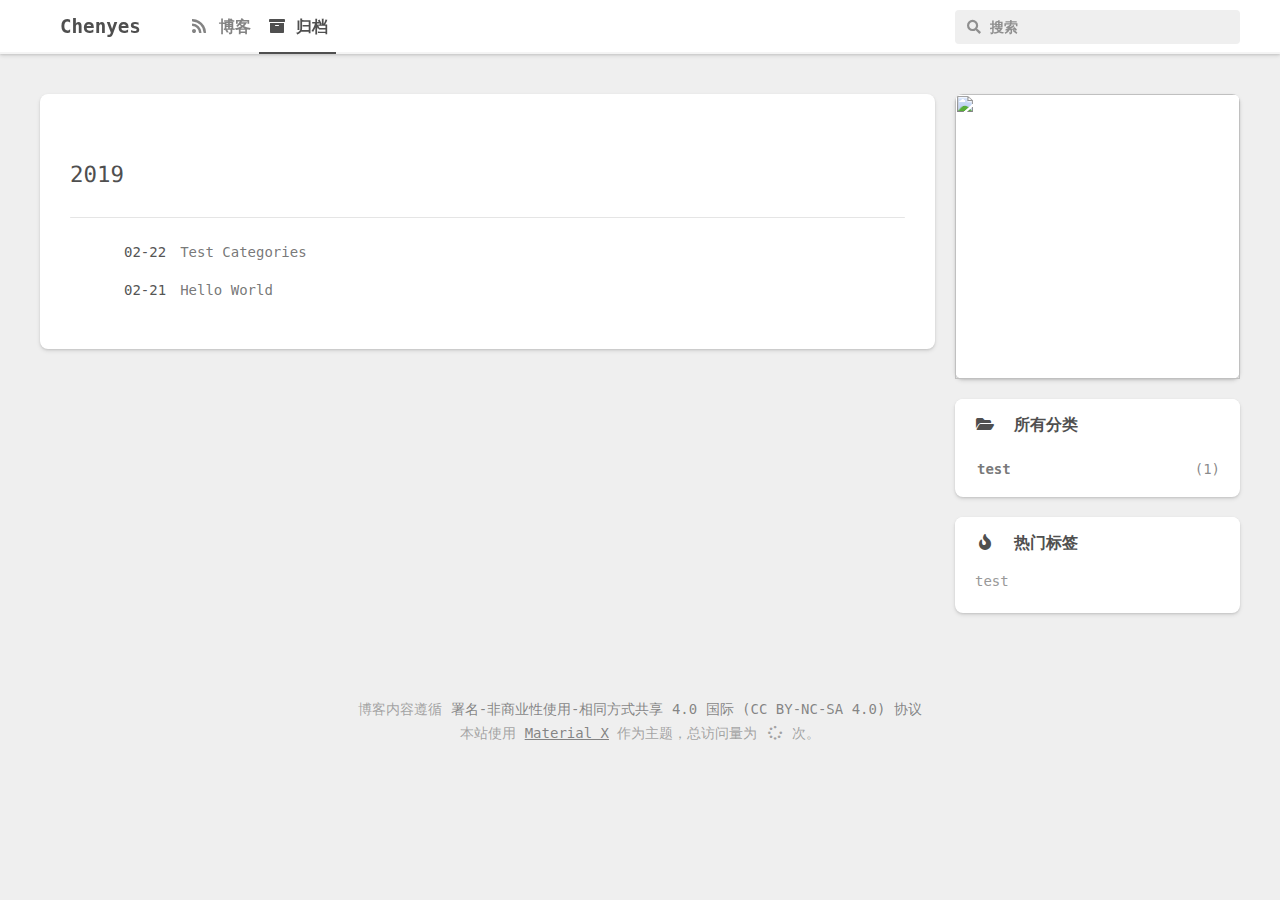
==== archives/index.html @ 90e6fb68 "Site updated: 2019-02-22 22:28:19" ====
<!DOCTYPE html>
<html>
<head><meta name="generator" content="Hexo 3.8.0">
  <meta charset="utf-8">
  <meta http-equiv="X-UA-Compatible" content="IE=edge">
  
  <title>Archives | Chenyes</title>
  
  <meta name="keywords" content="qt qml Android Springboot">
  
  
  <meta name="description" content="Chenyes的技术博客，">
  

  <link rel="alternate" href="/atom.xml" title="Chenyes">

  <meta name="HandheldFriendly" content="True">
  <meta name="apple-mobile-web-app-capable" content="yes">
  <meta name="viewport" content="width=device-width, initial-scale=1, maximum-scale=1">
  <!-- meta -->
  
  <!-- link -->
  
  <link rel="stylesheet" href="https://cdn.jsdelivr.net/npm/node-waves@0.7.6/dist/waves.min.css">
  
  <link rel="stylesheet" href="https://cdn.jsdelivr.net/npm/@fortawesome/fontawesome-free@5.6.3/css/all.min.css">

  

  
  <link rel="shortcut icon" type="image/x-icon" href="https://raw.githubusercontent.com/chenyes/ImageHosting/master/favicon/favicon.ico?token=ArZo-GslUfO_UoYFaDW_B0ACAV_FneE6ks5cbjEZwA%3D%3D">
  


  
  <link rel="stylesheet" href="/style.css">
  

  



  <script>
    function setLoadingBarProgress(num) {
      document.getElementById('loading-bar').style.width=num+"%";
    }
  </script>

  
  
</head>

<body>
    <div id="loading-bar-wrapper">
  <div id="loading-bar" class="pure"></div>
</div>

    <script>setLoadingBarProgress(20)</script>
    <header class="l_header pure">
	<div class="wrapper">
		<div class="nav-main container container--flex">
      <a class="logo flat-box" href="/">
        
          Chenyes
        
      </a>
			<div class="menu">
				<ul class="h-list">
          
  					
  						<li>
								<a id="home" class="nav flat-box" href="/">
									<i class="fas fa-rss fa-fw"></i>&nbsp;博客
								</a>
							</li>
      			
  						<li>
								<a id="archives" class="nav flat-box" href="/archives/">
									<i class="fas fa-archive fa-fw"></i>&nbsp;归档
								</a>
							</li>
      			
      		
				</ul>
			</div>

			
				<div class="m_search">
					<form name="searchform" class="form u-search-form">
						<input type="text" class="input u-search-input" placeholder="搜索">
						<span class="icon"><i class="fas fa-search fa-fw"></i></span>
					</form>
				</div>
			
			<ul class="switcher h-list">
				
					<li class="s-search"><a class="fas fa-search fa-fw" href="javascript:void(0)"></a></li>
				
				<li class="s-menu"><a class="fas fa-bars fa-fw" href="javascript:void(0)"></a></li>
			</ul>
		</div>

		<div class="nav-sub container container--flex">
			<a class="logo flat-box"></a>
			<ul class="switcher h-list">
				<li class="s-comment"><a class="flat-btn fas fa-comments fa-fw" href="javascript:void(0)"></a></li>
				<li class="s-toc"><a class="flat-btn fas fa-list fa-fw" href="javascript:void(0)"></a></li>
			</ul>
		</div>
	</div>
</header>
	<aside class="menu-phone">
    <header>
		<nav class="menu">
      <ul>
          
              
                  <li>
										<a id="home" class="nav flat-box" href="/">
											<i class="fas fa-rss fa-fw"></i>&nbsp;博客
										</a>
                  </li>
              
                  <li>
										<a id="archives" class="nav flat-box" href="/archives/">
											<i class="fas fa-archive fa-fw"></i>&nbsp;归档
										</a>
                  </li>
              
       
      </ul>
		</nav>
    </header>
	</aside>

    <script>setLoadingBarProgress(40);</script>
    <div class="l_body">
    <div class='container clearfix'>
        <div class='l_main'>
            
  <article id="archive-page" class="post article white-box">
    <section class="archive">
      
            <div class="archive-item archive-year mark">
                <h2>
                    2019
                </h2>
                <hr>
            </div>
      
          <div class="archive-item archive-post mark">
            <a href="/2019/02/22/Test-Categories/">
              <time>02-22</time>
              <span class="title">
                
                    Test Categories
                
              </span>
            </a>
          </div>
      
          <div class="archive-item archive-post mark">
            <a href="/2019/02/21/hello-world/">
              <time>02-21</time>
              <span class="title">
                
                    Hello World
                
              </span>
            </a>
          </div>
      
    </section>
  </article>


<!-- 根据主题中的设置决定是否在archive中针对摘要部分的MathJax公式加载mathjax.js文件 -->




        </div>
        <aside class='l_side'>
            
  
  
    
      
      
        <section class="author">
  <div class="content pure">
    
      <div class="avatar">
        <img class="avatar" src="https://github.com/chenyes/ImageHosting/raw/master/favicon/author.jpg">
      </div>
    
    
    
  </div>
</section>

      
    
  
    
      
      
        
  <section class="category">
    
<header class="pure">
  <div><i class="fas fa-folder-open fa-fw" aria-hidden="true"></i>&nbsp;&nbsp;所有分类</div>
  
</header>

    <div class="content pure">
      <ul class="entry">
        
          <li><a class="flat-box" title="/categories/test/" href="/categories/test/"><div class="name">test</div><div class="badge">(1)</div></a></li>
        
      </ul>
    </div>
  </section>


      
    
  
    
      
      
        
  <section class="tagcloud">
    
<header class="pure">
  <div><i class="fas fa-fire fa-fw" aria-hidden="true"></i>&nbsp;&nbsp;热门标签</div>
  
</header>

    <div class="content pure">
      <a href="/tags/test/" style="font-size: 14px; color: #999">test</a>
    </div>
  </section>


      
    
  


        </aside>
        <script>setLoadingBarProgress(60);</script>
    </div>
    <a class="s-top fas fa-arrow-up fa-fw" href='javascript:void(0)'></a>
    </div>
    <footer id="footer" class="clearfix">
  
  <br>
  <div><p>博客内容遵循 <a href="https://creativecommons.org/licenses/by-nc-sa/4.0/deed.zh">署名-非商业性使用-相同方式共享 4.0 国际 (CC BY-NC-SA 4.0) 协议</a></p>
</div>
  <div>本站使用 <a href="https://xaoxuu.com/wiki/material-x/" target="_blank" class="codename">Material X</a> 作为主题，总访问量为 <span id="busuanzi_value_site_pv"><i class="fas fa-spinner fa-spin fa-fw" aria-hidden="true"></i></span> 次。
  </div>
</footer>

    <script>setLoadingBarProgress(80);</script>
    <script src="https://cdn.jsdelivr.net/npm/jquery@3.2.1/dist/jquery.min.js"></script>

  <script>
    var GOOGLE_CUSTOM_SEARCH_API_KEY = "";
    var GOOGLE_CUSTOM_SEARCH_ENGINE_ID = "";
    var ALGOLIA_API_KEY = "";
    var ALGOLIA_APP_ID = "";
    var ALGOLIA_INDEX_NAME = "";
    var AZURE_SERVICE_NAME = "";
    var AZURE_INDEX_NAME = "";
    var AZURE_QUERY_KEY = "";
    var BAIDU_API_ID = "";
    var SEARCH_SERVICE = "hexo" || "hexo";
    var ROOT = "/"||"/";
    if(!ROOT.endsWith('/'))ROOT += '/';
  </script>


  
    <script src="https://cdn.jsdelivr.net/npm/scrollreveal@4.0.5/dist/scrollreveal.min.js"></script>
    <script type="text/javascript">
      $(function() {
        const $reveal = $('.reveal');
    		if ($reveal.length === 0) return;
    		const sr = ScrollReveal({ distance: 0 });
    		sr.reveal('.reveal');
      });
    </script>
  
  
    <script src="https://cdn.jsdelivr.net/npm/node-waves@0.7.6/dist/waves.min.js"></script>
    <script type="text/javascript">
      $(function() {
        Waves.attach('.flat-btn', ['waves-button']);
        Waves.attach('.float-btn', ['waves-button', 'waves-float']);
        Waves.attach('.float-btn-light', ['waves-button', 'waves-float', 'waves-light']);
        Waves.attach('.flat-box', ['waves-block']);
        Waves.attach('.float-box', ['waves-block', 'waves-float']);
        Waves.attach('.waves-image');
        Waves.init();
      });
    </script>
  
  
    <script async src="https://cdn.jsdelivr.net/gh/xaoxuu/cdn-busuanzi@2.3/js/busuanzi.pure.mini.js"></script>
  
  
  


  
  
  
  
    <script src="/js/app.js"></script>
<script src="/js/search.js"></script>
  






    <script>setLoadingBarProgress(100);</script>
</body>
</html>
---- style.css ----
@charset "utf-8";@font-face{font-family:'Varela Round';src:url(https://cdn.jsdelivr.net/gh/xaoxuu/cdn-fonts@19.1.7/VarelaRound/VarelaRound-Regular.ttf);font-weight:normal;font-style:normal}@font-face{font-family:'Monaco';src:url(https://cdn.jsdelivr.net/gh/xaoxuu/cdn-fonts@19.1.7/Monaco/Monaco.ttf);font-weight:normal;font-style:normal}@font-face{font-family:'Skranji';src:url(https://cdn.jsdelivr.net/gh/xaoxuu/cdn-fonts@19.1.7/Skranji/Skranji-Regular.ttf);font-weight:normal;font-style:normal}/*! normalize.css v3.0.2 | MIT License | git.io/normalize */html{font-family:sans-serif;-ms-text-size-adjust:100%;-webkit-text-size-adjust:100%}body{margin:0}article,aside,details,figcaption,figure,footer,header,hgroup,main,menu,nav,section,summary{display:block}audio,canvas,progress,video{display:inline-block;vertical-align:baseline}audio:not([controls]){display:none;height:0}[hidden],template{display:none}a{background-color:transparent}a:active,a:hover{outline:0}abbr[title]{border-bottom:1px dotted}b,strong{font-weight:bold}dfn{font-style:italic}h1{font-size:2em;margin:.67em 0}mark{background:#ff0;color:#000}small{font-size:80%}sub,sup{font-size:75%;line-height:0;position:relative;vertical-align:baseline}sup{top:-0.5em}sub{bottom:-0.25em}img{border:0}svg:not(:root){overflow:hidden}figure{margin:1em 40px}hr{box-sizing:content-box;height:0}pre{overflow:auto}code,kbd,pre,samp{font-family:monospace, monospace;font-size:1em}button,input,optgroup,select,textarea{color:inherit;font:inherit;margin:0}button{overflow:visible}button,select{text-transform:none}button,html input[type="button"],input[type="reset"],input[type="submit"]{-webkit-appearance:button;cursor:pointer}button[disabled],html input[disabled]{cursor:default}button::-moz-focus-inner,input::-moz-focus-inner{border:0;padding:0}input{line-height:normal}input[type="checkbox"],input[type="radio"]{box-sizing:border-box;padding:0}input[type="number"]::-webkit-inner-spin-button,input[type="number"]::-webkit-outer-spin-button{height:auto}input[type="search"]{-webkit-appearance:textfield;box-sizing:content-box}input[type="search"]::-webkit-search-cancel-button,input[type="search"]::-webkit-search-decoration{-webkit-appearance:none}fieldset{border:1px solid #c0c0c0;margin:0 2px;padding:.35em .625em .75em}legend{border:0;padding:0}textarea{overflow:auto}optgroup{font-weight:bold}table{border-collapse:collapse;width:100%}table th{background-color:#f2f2f2}table td,table th{padding:4px 8px;border:1px solid #EFEFEF}td,th{padding:0}*{box-sizing:border-box;outline:none;margin:0;padding:0}html{color:#555555;width:100%;height:100%;padding-top:54px;font-family:'Varela Round',Menlo,Monaco,monospace,"Lucida Console",sans-serif,"Source Sans Pro","Helvetica Neue",Helvetica,"Hiragino Sans GB","Hiragino Sans GB W3",Source Han Sans CN Regular,WenQuanYi Micro Hei,"Microsoft YaHei",Arial,sans-serif;font-size:16px;line-height:1.5rem;-webkit-text-size-adjust:100%;-ms-text-size-adjust:100%;text-rendering:optimizelegibility;-webkit-tap-highlight-color:rgba(0,0,0,0)}body{background-color:#EFEFEF}body.modal-active{overflow:hidden}@media (max-width:680px){body.modal-active{position:fixed;top:0;right:0;bottom:0;left:0}}body.z_menu-open .menu-phone{-webkit-transform:translate3d(-20px, 0, 0);transform:translate3d(-20px, 0, 0)}.z-depth-nav,.l_header,#u-search .modal .modal-header{box-shadow:0 1px 2px 0 rgba(0,0,0,0.24),0 3px 6px 0 rgba(0,0,0,0.1)}.z-depth-nav-raised,#u-search .modal .modal-header:hover{box-shadow:0 2px 4px 0 rgba(0,0,0,0.1),0 4px 8px 0 rgba(0,0,0,0.1),0 8px 16px 0 rgba(0,0,0,0.1),0 16px 32px 0 rgba(0,0,0,0.1)}.z-depth-main,.l_main .post,.l_side section{box-shadow:0 1px 2px 0 rgba(0,0,0,0.1),0 2px 4px 0 rgba(0,0,0,0.1)}.z-depth-main-raised{box-shadow:0 2px 4px 0 rgba(0,0,0,0.1),0 4px 8px 0 rgba(0,0,0,0.1),0 8px 16px 0 rgba(0,0,0,0.1),0 16px 32px 0 rgba(0,0,0,0.1)}.z-depth-0{box-shadow:0 1px 4px 0 rgba(0,0,0,0.07)}.z-depth-1{box-shadow:0 2px 4px 0 rgba(0,0,0,0.08),0 2px 4px 0 rgba(0,0,0,0.1)}.z-depth-1-half{box-shadow:0 2px 3px 0 rgba(0,0,0,0.4),0 0 8px 0 rgba(0,0,0,0.2)}.z-depth-2{box-shadow:0 4px 8px 0 rgba(0,0,0,0.1),0 3px 10px 0 rgba(0,0,0,0.1)}.z-depth-3{box-shadow:0 6px 10px 0 rgba(0,0,0,0.12),0 8px 25px 0 rgba(0,0,0,0.1)}.z-depth-4{box-shadow:0 8px 14px 0 rgba(0,0,0,0.11),0 12px 22px 0 rgba(0,0,0,0.11)}.z-depth-5{box-shadow:0 12px 12px 0 rgba(0,0,0,0.1),0 20px 33px 0 rgba(0,0,0,0.11)}.z-depth-0{box-shadow:0 1px 2px 0 rgba(0,0,0,0.08),0 2px 4px 0 rgba(0,0,0,0.08)}.hoverable{transition:all .25s ease;-moz-transition:all .25s ease;-webkit-transition:all .25s ease;-o-transition:all .25s ease;box-shadow:0}.hoverable:hover{transition:all .25s ease;-moz-transition:all .25s ease;-webkit-transition:all .25s ease;-o-transition:all .25s ease;box-shadow:0 8px 17px 0 rgba(0,0,0,0.2),0 6px 20px 0 rgba(0,0,0,0.19)}::-moz-selection{background:rgba(33,150,243,0.2)}::selection{background:rgba(33,150,243,0.2)}h1,h2,h3,h4,h5,h6{-webkit-font-feature-settings:'dlig' 1,'liga' 1,'lnum' 1,'kern' 1;-moz-font-feature-settings:'dlig' 1,'liga' 1,'lnum' 1,'kern' 1;-o-font-feature-settings:'dlig' 1,'liga' 1,'lnum' 1,'kern' 1;text-rendering:geometricPrecision;margin:0 0 .4em 0}h1{font-size:24px}h2{font-size:22.4px}h3{font-size:19.2px}h4{font-size:17.6px}h5{font-size:16px}h6{font-size:14px}a{color:#444444;cursor:pointer;text-decoration:none;transition:all .25s ease;-moz-transition:all .25s ease;-webkit-transition:all .25s ease;-o-transition:all .25s ease}a:hover{text-decoration:none}pre{tab-size:4;-moz-tab-size:4;-o-tab-size:4;-webkit-tab-size:4}img{max-width:100%}.clearfix{zoom:1}.clearfix:before,.clearfix:after{content:" ";display:table}.clearfix:after{clear:both}.container.clearfix{display:flex}@media (max-width:768px){.container.clearfix{display:inherit}}.hidden{text-indent:-9999px;visibility:hidden;display:none}.inner{position:relative;width:80%;max-width:710px;margin:0 auto}.vertical{display:table-cell;vertical-align:middle}.right{float:right}.left{float:left}.disable-trans{transition:none !important}.txt-ellipsis,.l_side section .content ul>li>a .name{white-space:nowrap;overflow:hidden;text-overflow:ellipsis}ul,ol{padding-left:0}li{list-style:none}.mark{position:relative}.mark a{color:#444444;display:inline-block;padding:0 8px;border-left:4px solid transparent;background:transparent;border-radius:8px;transition:all .25s ease;-moz-transition:all .25s ease;-webkit-transition:all .25s ease;-o-transition:all .25s ease}.mark a:hover{background:rgba(79,79,79,0.1);border-left:4px solid #4F4F4F;padding:8px}.mark a:active{border-left:8px solid #4F4F4F}ul.h-list{display:flex;align-items:center;height:100%}ul.h-list>li{height:100%;justify-content:center}#loading-bar-wrapper{position:fixed;top:52px;left:0;width:100%;z-index:99999}#loading-bar{position:fixed;width:0;height:2px;transition:all .25s ease;-moz-transition:all .25s ease;-webkit-transition:all .25s ease;-o-transition:all .25s ease;background-color:rgba(255,255,255,0.5)}#loading-bar.pure{background-color:rgba(79,79,79,0.5)}.container{position:relative;width:100%;max-width:1200px;margin:0 auto}.container--flex{display:flex;flex-wrap:nowrap;justify-content:space-between;align-items:center}.l_body{position:relative;padding:40px 20px 20px}@media (max-width:580px){.l_body{padding:20px 0 20px;border-radius:0}}.l_body .s-top{transition:all .6s ease;-moz-transition:all .6s ease;-webkit-transition:all .6s ease;-o-transition:all .6s ease;z-index:9;position:fixed;width:48px;height:48px;line-height:48px;border-radius:100%;bottom:40px;right:40px;-webkit-transform:translateY(100px) scale(0);transform:translateY(100px) scale(0);-webkit-transform-origin:bottom;transform-origin:bottom;color:#555555}@media (max-width:768px){.l_body .s-top{right:20px}}.l_body .s-top.show{-webkit-transform:translateY(0) scale(1);transform:translateY(0) scale(1)}.l_body .s-top.show.hl{background:#4F4F4F;color:white;box-shadow:0 1px 2px 0 rgba(0,0,0,0.1),0 2px 4px 0 rgba(0,0,0,0.1)}@media (min-width:768px){.l_body .s-top:hover{-webkit-transform:scale(1.2);transform:scale(1.2);border-radius:25%;background:#4F4F4F;color:white;box-shadow:0 2px 4px 0 rgba(0,0,0,0.1),0 4px 8px 0 rgba(0,0,0,0.1),0 8px 16px 0 rgba(0,0,0,0.1),0 16px 32px 0 rgba(0,0,0,0.1)}.l_body .s-top:hover.hl{box-shadow:0 2px 4px 0 rgba(0,0,0,0.1),0 4px 8px 0 rgba(0,0,0,0.1),0 8px 16px 0 rgba(0,0,0,0.1),0 16px 32px 0 rgba(0,0,0,0.1)}}.l_header{position:fixed;z-index:9999;top:0;left:0;width:100%;font-size:16px;line-height:54px;height:54px;overflow:hidden;font-family:'Varela Round',Menlo,Monaco,monospace,"Lucida Console",sans-serif,"Source Sans Pro","Helvetica Neue",Helvetica,"Hiragino Sans GB","Hiragino Sans GB W3",Source Han Sans CN Regular,WenQuanYi Micro Hei,"Microsoft YaHei",Arial,sans-serif;font-weight:bold;padding:0 20px;background:#4F4F4F;transition:all .25s ease;-moz-transition:all .25s ease;-webkit-transition:all .25s ease;-o-transition:all .25s ease}.l_header .wrapper{padding:auto 20px;transition:all .25s ease;-moz-transition:all .25s ease;-webkit-transition:all .25s ease;-o-transition:all .25s ease}.l_header .wrapper.sub{transition:all .25s ease;-moz-transition:all .25s ease;-webkit-transition:all .25s ease;-o-transition:all .25s ease;-webkit-transform:translateY(-54px);transform:translateY(-54px)}@media (max-width:580px){.l_header .wrapper.sub .logo{transition:all .25s ease;-moz-transition:all .25s ease;-webkit-transition:all .25s ease;-o-transition:all .25s ease;padding-left:20px;padding-right:0;font-size:16px}}.l_header .nav--main,.l_header .nav-sub{height:54px}.l_header,.l_header a{white-space:nowrap;overflow:hidden;text-overflow:ellipsis;height:54px;line-height:54px;color:white}.l_header .logo{padding:0 20px;line-height:54px;font-size:19.2px;font-family:Skranji,'Varela Round',Menlo,Monaco,monospace,"Lucida Console",sans-serif,"Source Sans Pro","Helvetica Neue",Helvetica,"Hiragino Sans GB","Hiragino Sans GB W3",Source Han Sans CN Regular,WenQuanYi Micro Hei,"Microsoft YaHei",Arial,sans-serif;letter-spacing:0}@media (max-width:580px){.l_header .logo{flex:auto}}.l_header .logo.img{padding:0 20px 0 0}.l_header .logo img{padding:0;height:100%}.l_header .nav-sub .logo{font-size:16px;font-family:'Varela Round',Menlo,Monaco,monospace,"Lucida Console",sans-serif,"Source Sans Pro","Helvetica Neue",Helvetica,"Hiragino Sans GB","Hiragino Sans GB W3",Source Han Sans CN Regular,WenQuanYi Micro Hei,"Microsoft YaHei",Arial,sans-serif}@media (max-width:580px){.l_header .nav-sub .logo{letter-spacing:-0.5px;padding-top:1px}}.l_header .menu{position:relative;flex:1 0 auto;height:54px;transition:all .25s ease;-moz-transition:all .25s ease;-webkit-transition:all .25s ease;-o-transition:all .25s ease;margin:0 20px}.l_header .menu ul>li>a{transition:all .25s ease;-moz-transition:all .25s ease;-webkit-transition:all .25s ease;-o-transition:all .25s ease;display:block;font-size:16px;color:rgba(255,255,255,0.7);padding:0 8px}.l_header .menu ul>li>a:hover{color:white;border-bottom:2px solid white;background:rgba(255,255,255,0.1)}.l_header .menu ul>li>a:active,.l_header .menu ul>li>a.active{color:white;border-bottom:2px solid white}@media (max-width:580px){.l_header .menu{display:none}}.l_header .switcher{display:none;font-size:16px;line-height:54px}.l_header .switcher>li{height:34px;transition:all .25s ease;-moz-transition:all .25s ease;-webkit-transition:all .25s ease;-o-transition:all .25s ease;margin:2px}@media (max-width:580px){.l_header .switcher>li{width:34px;height:34px}}.l_header .switcher>li a{display:flex;justify-content:center;align-items:center;width:34px;height:34px;border-radius:100px;transition:all .25s ease;-moz-transition:all .25s ease;-webkit-transition:all .25s ease;-o-transition:all .25s ease}.l_header .switcher>li a:hover{background:rgba(255,255,255,0.3)}@media (max-width:580px){.l_header .switcher>li a{width:34px;height:34px}}@media (max-width:580px){.l_header .switcher{display:flex;padding-left:10px;padding-right:14px}}.l_header .nav-sub .switcher{display:flex}.l_header .m_search{position:relative;height:34px;width:285px;line-height:34px;margin-top:10px;margin-bottom:10px;vertical-align:middle}@media (max-width:1024px){.l_header .m_search{width:240px}}.l_header .m_search .form{position:relative;display:block;width:100%}.l_header .m_search .icon,.l_header .m_search .input{transition:all .1s ease;-moz-transition:all .1s ease;-webkit-transition:all .1s ease;-o-transition:all .1s ease}.l_header .m_search .icon{position:absolute;display:block;height:34px;width:34px;line-height:34px;top:0;left:10px;font-size:14px}.l_header .m_search .input{display:block;font-size:14px;margin:0;width:100%;color:rgba(255,255,255,0.6);padding-left:34px;height:34px;line-height:34px;font-family:'Varela Round',Menlo,Monaco,monospace,"Lucida Console",sans-serif,"Source Sans Pro","Helvetica Neue",Helvetica,"Hiragino Sans GB","Hiragino Sans GB W3",Source Han Sans CN Regular,WenQuanYi Micro Hei,"Microsoft YaHei",Arial,sans-serif;border:none;border-radius:4px;background:rgba(255,255,255,0.15);box-sizing:border-box;-webkit-appearance:none;box-shadow:none;border:1px dashed transparent;transition:all .25s ease;-moz-transition:all .25s ease;-webkit-transition:all .25s ease;-o-transition:all .25s ease}@media (max-width:580px){.l_header .m_search .input{padding-left:34px}}.l_header .m_search .input~.icon{color:rgba(255,255,255,0.6)}.l_header .m_search .input::-webkit-input-placeholder{color:rgba(255,255,255,0.6)}.l_header .m_search .input:-moz-placeholder{color:rgba(255,255,255,0.6)}.l_header .m_search .input::-moz-placeholder{color:rgba(255,255,255,0.6)}.l_header .m_search .input:-ms-input-placeholder{color:rgba(255,255,255,0.6)}.l_header .m_search .input:hover{border:1px dashed rgba(255,255,255,0.6)}.l_header .m_search .input:focus{color:white;border:1px solid rgba(255,255,255,0.6)}.l_header .m_search .input:focus~.icon{color:white}.l_header.pure{background:white;box-shadow:0 1px 2px 0 rgba(0,0,0,0.1),0 2px 4px 0 rgba(0,0,0,0.1)}.l_header.pure,.l_header.pure a{color:#4F4F4F}.l_header.pure .menu ul>li>a{transition:all .25s ease;-moz-transition:all .25s ease;-webkit-transition:all .25s ease;-o-transition:all .25s ease;color:rgba(79,79,79,0.7)}.l_header.pure .menu ul>li>a.current{border-bottom:2px solid rgba(79,79,79,0.8)}.l_header.pure .menu ul>li>a:hover{color:#4F4F4F;border-bottom:2px solid #4F4F4F;background:rgba(79,79,79,0.1)}.l_header.pure .menu ul>li>a:active,.l_header.pure .menu ul>li>a.active{color:#4F4F4F;border-bottom:2px solid #4F4F4F}.l_header.pure .switcher>li a:hover{background:rgba(79,79,79,0.15)}.l_header.pure .m_search .input{color:rgba(79,79,79,0.6);background:#EFEFEF}.l_header.pure .m_search .input~.icon{color:rgba(79,79,79,0.6)}.l_header.pure .m_search .input::-webkit-input-placeholder{color:rgba(79,79,79,0.6)}.l_header.pure .m_search .input:-moz-placeholder{color:rgba(79,79,79,0.6)}.l_header.pure .m_search .input::-moz-placeholder{color:rgba(79,79,79,0.6)}.l_header.pure .m_search .input:-ms-input-placeholder{color:rgba(79,79,79,0.6)}.l_header.pure .m_search .input:hover{border:1px dashed rgba(79,79,79,0.6)}.l_header.pure .m_search .input:focus{color:#4F4F4F;background:rgba(79,79,79,0.15);border:1px solid rgba(79,79,79,0.6)}.l_header.pure .m_search .input:focus~.icon{color:#4F4F4F}@media (max-width:580px){.l_header{padding:0}.l_header .m_search{width:0;overflow:hidden;position:absolute;transition:all .25s ease;-moz-transition:all .25s ease;-webkit-transition:all .25s ease;-o-transition:all .25s ease;margin:0 10px}.l_header.z_search-open .logo{opacity:0}.l_header.z_search-open .m_search{width:70%}}.menu-phone{position:fixed;top:74px;right:0;z-index:10000;line-height:40px;background:white;border-right:0;box-shadow:0 2px 4px 0 rgba(0,0,0,0.1),0 4px 8px 0 rgba(0,0,0,0.1),0 8px 16px 0 rgba(0,0,0,0.1),0 16px 32px 0 rgba(0,0,0,0.1);border-radius:8px;-webkit-transform:translate3d(-40px, -40px, 0) scale(0, 0);transform:translate3d(-40px, -40px, 0) scale(0, 0);-webkit-transform-origin:right top;transform-origin:right top;transition:all .25s ease;-moz-transition:all .25s ease;-webkit-transition:all .25s ease;-o-transition:all .25s ease}.menu-phone .header{border-top-left-radius:8px;border-top-right-radius:8px;background-color:rgba(79,79,79,0.9);color:white;font-size:16px;line-height:1.8em;padding:8px 26px}.menu-phone:hover{box-shadow:0 2px 4px 0 rgba(0,0,0,0.1),0 4px 8px 0 rgba(0,0,0,0.1),0 8px 16px 0 rgba(0,0,0,0.1),0 16px 32px 0 rgba(0,0,0,0.1)}.menu-phone:active{box-shadow:0 1px 2px 0 rgba(0,0,0,0.1),0 2px 4px 0 rgba(0,0,0,0.1)}.menu-phone nav{padding:10px 0}.menu-phone nav .nav{height:36px;line-height:36px;position:relative;display:block;color:#444444;padding:2px 20px;border-left:4px solid transparent;border-right:4px solid transparent}.menu-phone nav .nav:hover,.menu-phone nav .nav.active{border-left:4px solid #4F4F4F;background:rgba(79,79,79,0.1)}.l_main{width:calc(100% - 1 * 285px);padding-right:20px;float:left}@media (max-width:1024px){.l_main{width:calc(100% - 1 * 240px)}}@media (max-width:768px){.l_main{width:100%}}.l_main .post-list{position:relative;margin:0px auto;-webkit-column-gap:0;column-gap:0;margin:-10px}@media (max-width:580px){.l_main .post-list{margin:0}}.l_main ul.popular-posts h3{padding:0;margin:0;font-size:16px}.l_main #comments{position:relative}@media (max-width:580px){}.l_main #comments #valine_container p{line-height:1.7}.l_main #comments #valine_container .info{display:none}.l_main #comments #valine_container .vwrap{border-radius:8px;border-style:dashed;border:1px dashed rgba(85,85,85,0.3);transition:all .25s ease;-moz-transition:all .25s ease;-webkit-transition:all .25s ease;-o-transition:all .25s ease}.l_main #comments #valine_container .vwrap:hover{border:1px dashed #4f4f4f}.l_main #comments #valine_container .vwrap .vheader .vinput{border-radius:0;border-bottom:1px dashed rgba(85,85,85,0.3)}.l_main #comments #valine_container .vwrap .vheader .vinput:hover{border-bottom:1px dashed #4F4F4F}.l_main #comments #valine_container .vwrap .vheader .vinput:focus{border-bottom:1px solid #4F4F4F}.l_main #comments #valine_container .vwrap .vedit .vctrl span{color:#4F4F4F;padding:0;margin:10px}.l_main #comments #valine_container button{border:none;padding-left:2.4em;padding-right:2.4em;font-weight:bold;background-color:#4F4F4F;color:white;border-radius:4px;transition:all .25s ease;-moz-transition:all .25s ease;-webkit-transition:all .25s ease;-o-transition:all .25s ease}.l_main #comments #valine_container button:hover{background:#363636}.l_main #comments #valine_container blockquote{padding:20px;border-left:4px solid #3DC550;transition:all .25s ease;-moz-transition:all .25s ease;-webkit-transition:all .25s ease;-o-transition:all .25s ease}.l_main #comments #valine_container blockquote p{text-align:left;word-wrap:normal;margin:0;font-size:14px;line-height:21px}.l_main #comments #valine_container pre code{border:none}.l_main #comments #valine_container code{font-family:Menlo,Monaco,monospace,"Lucida Console",'Source Code Pro',"Microsoft YaHei",Helvetica,Arial,sans-serif,'Ubuntu';font-size:12.8px;color:rgba(85,85,85,0.9)}.l_main #comments #valine_container a,.l_main #comments #valine_container .vemoji-btn,.l_main #comments #valine_container .vpreview-btn{color:#ff5722;transition:all .25s ease;-moz-transition:all .25s ease;-webkit-transition:all .25s ease;-o-transition:all .25s ease}.l_main #comments #valine_container a:hover,.l_main #comments #valine_container .vemoji-btn:hover,.l_main #comments #valine_container .vpreview-btn:hover{color:#4F4F4F;text-decoration:underline}.l_main #comments #valine_container a:active,.l_main #comments #valine_container .vemoji-btn:active,.l_main #comments #valine_container .vpreview-btn:active{color:#0f0f0f}.l_main #comments #valine_container .vhead span.vnick{color:rgba(85,85,85,0.9)}.l_main #comments #valine_container .vhead a.vnick{color:#ff9800;font-weight:bold}.l_main #comments #valine_container .vhead a.vnick:hover{color:#4F4F4F;text-decoration:underline}.l_main #comments #valine_container .vhead .vsys{margin:2px;padding:1px 8px;background-color:rgba(85,85,85,0.1)}.l_main #comments #valine_container .vcard .vquote{border-left:none}.l_main #comments #valine_container .vcard .vh{border-bottom:1px dashed rgba(85,85,85,0.1)}.l_main #comments #valine_container .vmeta .vat{font-weight:bold;color:#4F4F4F;transition:all .25s ease;-moz-transition:all .25s ease;-webkit-transition:all .25s ease;-o-transition:all .25s ease}.l_main #comments #valine_container .vmeta .vat:hover{color:#4F4F4F;text-decoration:underline}.l_main #comments #valine_container .vmeta .vat:active{color:#0f0f0f}.l_main #comments #valine_container .vinput{color:#555555}.l_main #comments #valine_container p{color:#555555}.l_main #comments .vemojis{justify-content:space-between}.l_main #comments .vemojis i{width:auto;height:36px;padding:0;margin:8px 8px 0 8px}.l_main #comments .vemojis i .emoji{height:24px;margin-top:6px;background:transparent}.l_main #comments p .emoji{display:inline;height:28px;background:transparent}.l_main .post-wrapper{column-break-inside:avoid;-webkit-column-break-inside:avoid;break-inside:avoid-column}.l_main .post-wrapper{padding:10px}.l_main .post-wrapper .post{padding:30px 20px}.l_main .post-wrapper .post .meta{margin-bottom:20px}.l_main .post-wrapper .post .meta .title{font-size:22.4px}.l_main .post-wrapper .post .full-width{margin-left:-20px;margin-right:-20px;padding-left:20px;padding-right:20px;width:calc(100% + 2 * 20px)}.l_main .post-wrapper .post .auto-padding{padding-left:20px;padding-right:20px;border-bottom-left-radius:8px;border-bottom-right-radius:8px;overflow:auto}.l_main .post-wrapper .post .highlight{margin-left:0;margin-right:0;width:calc(100% - 0 * 20px)}@media (max-width:580px){.l_main .post-wrapper .post .highlight{margin-left:0;margin-right:0;width:calc(100% - 0 * 20px)}.l_main .post-wrapper .post .auto-padding{padding-left:20px;padding-right:20px;border-bottom-left-radius:0;border-bottom-right-radius:0}}.l_main .post-wrapper .tags{margin-bottom:-30px}@media (max-width:580px){.l_main .post-wrapper{padding:0 0 20px 0}}.l_main .post{position:relative;margin:0 auto;padding:40px 30px;background:white;border-radius:8px;transition:all .25s ease;-moz-transition:all .25s ease;-webkit-transition:all .25s ease;-o-transition:all .25s ease}.l_main .post h1{font-weight:normal;font-size:28.8px;line-height:1.7;color:#555555}.l_main .post:hover{box-shadow:0 2px 4px 0 rgba(0,0,0,0.1),0 4px 8px 0 rgba(0,0,0,0.1),0 8px 16px 0 rgba(0,0,0,0.1),0 16px 32px 0 rgba(0,0,0,0.1)}.l_main .post:active{box-shadow:0 1px 2px 0 rgba(0,0,0,0.1),0 2px 4px 0 rgba(0,0,0,0.1)}@media (max-width:580px){.l_main .post{border-radius:0}.l_main .post:hover{box-shadow:0 1px 2px 0 rgba(0,0,0,0.1),0 2px 4px 0 rgba(0,0,0,0.1)}}.l_main .post .tags a{color:rgba(85,85,85,0.7)}.l_main .post .meta{color:rgba(85,85,85,0.7);font-size:13.3px}.l_main .post .meta#header-meta{margin-top:0;margin-bottom:20px}.l_main .post .meta#footer-meta{margin-top:40px;margin-bottom:10px}.l_main .post .meta .aplayer{transition:all .25s ease;-moz-transition:all .25s ease;-webkit-transition:all .25s ease;-o-transition:all .25s ease;width:65px;height:65px;border-radius:100%;float:right;margin:4px;box-shadow:0 1px 2px 0 rgba(0,0,0,0.1),0 2px 4px 0 rgba(0,0,0,0.1)}.l_main .post .meta .aplayer:hover{border-radius:25%;-webkit-transform:scale(1.1);transform:scale(1.1);box-shadow:0 2px 4px 0 rgba(0,0,0,0.1),0 4px 8px 0 rgba(0,0,0,0.1),0 8px 16px 0 rgba(0,0,0,0.1),0 16px 32px 0 rgba(0,0,0,0.1)}@media (max-width:580px){.l_main .post .meta .aplayer:hover{border-radius:100%;-webkit-transform:scale(1);transform:scale(1);box-shadow:0 1px 2px 0 rgba(0,0,0,0.1),0 2px 4px 0 rgba(0,0,0,0.1)}}.l_main .post .meta .title{left:0;font-size:28.8px}@media (max-width:580px){.l_main .post .meta .title{font-size:22.4px}}.l_main .post .meta .title a{display:inline;line-height:1.7;font-weight:normal;color:#555555;text-decoration:none;font-size:28.8px}@media (max-width:580px){.l_main .post .meta .title a{font-size:22.4px}}.l_main .post .meta .title a:hover{color:#4F4F4F}.l_main .post .meta .tags{display:inline-flex;background:transparent;word-spacing:normal}.l_main .post .meta .metatag{transition:all .25s ease;-moz-transition:all .25s ease;-webkit-transition:all .25s ease;-o-transition:all .25s ease;font-size:13.3px;line-height:29px;height:28px;color:rgba(85,85,85,0.7);display:inline-flex;background:#EFEFEF;margin:4px 4px 4px 0px;padding:0px 8px 0px 2px;border-radius:4px;border-left:25px solid #696969}.l_main .post .meta .metatag:hover{background:#696969;color:white;border-left-width:30px;padding-right:10px}.l_main .post .meta .metatag:hover a{color:white}.l_main .post .meta .metatag:hover .fas,.l_main .post .meta .metatag:hover .fab{color:white}.l_main .post .meta .metatag i{width:28px;line-height:28px;color:white;margin-left:-28px}.l_main .post .meta .metatag a{color:rgba(85,85,85,0.7);transition:all .25s ease;-moz-transition:all .25s ease;-webkit-transition:all .25s ease;-o-transition:all .25s ease}.l_main .post .meta .metatag a:hover{color:#4F4F4F;color:white}.l_main .post .meta .metatag .categories{font-weight:normal;color:rgba(85,85,85,0.7)}.l_main .post .meta .metatag .tag{color:rgba(85,85,85,0.7)}.l_main .post .meta .metatag .fa-spinner{color:rgba(85,85,85,0.7);margin-left:2px}.l_main .post .meta .share:hover{background:#EFEFEF}.l_main .post .meta .share .share-body{display:flex}.l_main .post .meta .share .share-body a{margin-left:4px;padding-bottom:0;margin-bottom:0}.l_main .post .meta .share .share-body a img{margin:2px 0;height:24px;width:auto;background:transparent}.l_main .post .meta .share .share-body a i{display:inline-block;margin:0;padding:0;color:rgba(85,85,85,0.7)}.l_main .post .meta .share .share-body a:hover{text-decoration:none}.l_main .post .full-width,.l_main .post .highlight{margin-left:0;margin-right:0;width:calc(100% - 0 * 20px)}.l_main .post img{display:block;max-width:100%;border-radius:4px;background:none}@media (max-width:768px){.l_main{padding-right:0}.l_main .post{padding:30px 20px}.l_main .post .meta{margin-bottom:20px}.l_main .post .meta .title{font-size:22.4px}.l_main .post .full-width{margin-left:-20px;margin-right:-20px;padding-left:20px;padding-right:20px;width:calc(100% + 2 * 20px)}.l_main .post .auto-padding{padding-left:20px;padding-right:20px;border-bottom-left-radius:8px;border-bottom-right-radius:8px;overflow:auto}.l_main .post .highlight{margin-left:0;margin-right:0;width:calc(100% - 0 * 20px)}}@media (max-width:768px) and (max-width:580px){.l_main{width:100%}}@media (max-width:768px) and (max-width:580px){.l_main .post .highlight{margin-left:0;margin-right:0;width:calc(100% - 0 * 20px)}.l_main .post .auto-padding{padding-left:20px;padding-right:20px;border-bottom-left-radius:0;border-bottom-right-radius:0}}.l_main .prev-next{width:100%;display:flex;justify-content:space-between;align-items:baseline;color:rgba(85,85,85,0.5);margin:0}.l_main .prev-next .prev{text-align:left;border-top-right-radius:32px;border-bottom-right-radius:32px}.l_main .prev-next .next{text-align:right;border-top-left-radius:32px;border-bottom-left-radius:32px}.l_main .prev-next p{margin:20px}.l_main .prev-next a{color:rgba(255,87,34,0.9)}.l_main .prev-next section{color:rgba(85,85,85,0.8);padding:20px;border-radius:8px}.l_main .prev-next section:hover{color:#4F4F4F}@media (max-width:580px){.l_main .prev-next section{border-radius:0}}.l_side{width:285px;float:right;position:relative;display:flex;flex-direction:column}@media (max-width:1024px){.l_side{width:240px}}@media (max-width:768px){.l_side{margin:20px 0 0;width:100%}}.l_side .toc-wrapper{z-index:1;overflow:hidden;border-radius:8px;position:-webkit-sticky;position:sticky;top:74px;transition:all .25s ease;-moz-transition:all .25s ease;-webkit-transition:all .25s ease;-o-transition:all .25s ease}.l_side .toc-wrapper header{position:-webkit-sticky;position:sticky;width:100%;top:0}.l_side .toc-wrapper .content{padding:10px 0;max-height:500px;overflow:auto}.l_side .toc-wrapper .content.pure{padding-top:0}.l_side .toc-wrapper .content a{border-left:4px solid transparent}.l_side .toc-wrapper .content a:hover{color:#555;border-left:4px solid #4F4F4F}.l_side .toc-wrapper .content a:active{border-left:8px solid #4F4F4F}.l_side .toc-wrapper .content a.active{color:#555;border-left:4px solid #4F4F4F;background:rgba(79,79,79,0.1)}.l_side .toc-wrapper.active{position:fixed;box-shadow:0 2px 4px 0 rgba(0,0,0,0.1),0 4px 8px 0 rgba(0,0,0,0.1),0 8px 16px 0 rgba(0,0,0,0.1),0 16px 32px 0 rgba(0,0,0,0.1)}.l_side .toc-wrapper.active header .s-toc{-webkit-transform:rotate(30deg);transform:rotate(30deg)}@media (max-width:580px){.l_side .toc-wrapper{position:fixed;max-height:1000px;top:54px;box-shadow:0 2px 4px 0 rgba(0,0,0,0.1),0 4px 8px 0 rgba(0,0,0,0.1),0 8px 16px 0 rgba(0,0,0,0.1),0 16px 32px 0 rgba(0,0,0,0.1);visibility:hidden;-webkit-transform:scale(0, 0);transform:scale(0, 0);-webkit-transform-origin:right top;transform-origin:right top}.l_side .toc-wrapper .rightBtn{display:none}.l_side .toc-wrapper.active{visibility:visible;-webkit-transform:scale(1, 1);transform:scale(1, 1)}}.l_side .toc-wrapper a{padding-left:8px;color:rgba(85,85,85,0.6);font-size:14px;display:inline-block}.l_side .toc-wrapper ol .toc-item.toc-level-1 .toc-child a{padding-left:16px;font-weight:normal}.l_side .toc-wrapper ol .toc-item.toc-level-2 .toc-child a{padding-left:32px;font-weight:normal}.l_side .toc-wrapper ol .toc-item.toc-level-3 .toc-child a{padding-left:48px;font-weight:normal}.l_side .toc-wrapper ol .toc-item.toc-level-4 .toc-child a{padding-left:64px;font-weight:normal}.l_side .toc-wrapper ol li{width:auto;text-align:left}.l_side .toc-wrapper ol li a{padding:0 10px 0 15px;font-weight:bold;width:100%}.l_side .toc-wrapper:empty{display:none}.l_side section{z-index:0;background:white;margin-top:20px;font-family:'Varela Round',Menlo,Monaco,monospace,"Lucida Console",sans-serif,"Source Sans Pro","Helvetica Neue",Helvetica,"Hiragino Sans GB","Hiragino Sans GB W3",Source Han Sans CN Regular,WenQuanYi Micro Hei,"Microsoft YaHei",Arial,sans-serif;font-size:16px;border-radius:8px;transition:all .25s ease;-moz-transition:all .25s ease;-webkit-transition:all .25s ease;-o-transition:all .25s ease;width:285px;max-height:calc(100% - 54px - 4 * 20px)}.l_side section:first-child{margin-top:0}.l_side section:hover{box-shadow:0 2px 4px 0 rgba(0,0,0,0.1),0 4px 8px 0 rgba(0,0,0,0.1),0 8px 16px 0 rgba(0,0,0,0.1),0 16px 32px 0 rgba(0,0,0,0.1)}.l_side section:active{box-shadow:0 1px 2px 0 rgba(0,0,0,0.1),0 2px 4px 0 rgba(0,0,0,0.1)}@media (max-width:1024px){.l_side section{width:240px}}@media (max-width:768px){.l_side section{width:100%}}@media (max-width:580px){.l_side section{width:calc(100% - 2 * 20px);margin:20px 20px 0 20px}}.l_side section header{display:flex;justify-content:space-between;border-top-left-radius:8px;border-top-right-radius:8px;background-color:#4F4F4F;color:white;font-weight:bold;line-height:1.5em;padding:8px 20px}.l_side section header .rightBtn{color:white}.l_side section header .rightBtn:hover{color:#0f0f0f}.l_side section header .rightBtn:hover.rotate90{-webkit-transform:rotate(90deg);transform:rotate(90deg)}.l_side section header.pure{background-color:white;color:#4F4F4F;padding-top:14px;padding-bottom:14px}.l_side section header.pure .rightBtn{color:#4F4F4F}.l_side section header.pure .rightBtn:hover{color:#0f0f0f}.l_side section .content{text-align:justify;padding:10px;max-height:calc(100% - 54px - 12.5 * 20px)}.l_side section .content ul>li>a{padding:0 20px;line-height:36px;height:36px;display:flex;justify-content:space-between;align-content:center;border-left:2px solid transparent;transition:all .25s ease;-moz-transition:all .25s ease;-webkit-transition:all .25s ease;-o-transition:all .25s ease}.l_side section .content ul>li>a .name{flex:auto;color:rgba(85,85,85,0.8)}.l_side section .content ul>li>a .badge{flex:none;font-weight:normal;font-size:14px;color:rgba(85,85,85,0.7)}.l_side section .content ul>li>a:hover{border-left:4px solid #4F4F4F;background:rgba(79,79,79,0.1)}.l_side section .content ul>li>a:active{border-left:8px solid #4F4F4F}.l_side section .content ul>li>a.child{padding-left:40px}.l_side section.author{transition:all .25s ease;-moz-transition:all .25s ease;-webkit-transition:all .25s ease;-o-transition:all .25s ease}.l_side section.author .content{padding:0}.l_side section.author .content div.avatar{display:flex;justify-content:center}.l_side section.author .content img{padding:0;margin:0;display:flex;justify-content:center;width:285px;height:285px;border-top-left-radius:8px;border-top-right-radius:8px}@media (max-width:1024px){.l_side section.author .content img{width:240px;height:240px}}@media (max-width:768px){.l_side section.author .content img{width:96px;height:96px;border-radius:100%;margin-top:10px;padding:10px}}.l_side section.author .content h2{text-align:center;font-weight:bold;margin:10px}@media (max-width:768px){.l_side section.author .content h2{margin:10px}}.l_side section.author .content p{font-size:16px;font-weight:bold;text-align:center;margin:10px 10px 0 10px;empty-cells:hide}.l_side section.author .content .social-wrapper{display:flex;justify-content:space-between;flex-wrap:wrap;padding:4px 10px}.l_side section.author .content .social-wrapper a{color:rgba(85,85,85,0.7);transition:all .25s ease;-moz-transition:all .25s ease;-webkit-transition:all .25s ease;-o-transition:all .25s ease}.l_side section.author .content .social-wrapper a:hover{color:#4F4F4F}.l_side section.author .content .social-wrapper a.social{display:flex;justify-content:center;align-items:center;width:32px;height:32px;margin:4px;border-radius:100px}.l_side section.author .content .social-wrapper a.social:hover{background:rgba(79,79,79,0.1);color:#4F4F4F}@media (max-width:768px){.l_side section.author .content .social-wrapper{justify-content:center}}@media (max-width:768px){.l_side section.author{box-shadow:none;background:#EFEFEF;margin-top:40px}}.l_side section.plain .content{font-size:14px;font-weight:bold;word-break:break-all;padding:10px 20px;line-height:22px}.l_side section.plain .content.pure{padding:0 20px 20px 20px}.l_side section.plain .content a{color:#ff5722;transition:all .25s ease;-moz-transition:all .25s ease;-webkit-transition:all .25s ease;-o-transition:all .25s ease}.l_side section.plain .content a:hover{color:#4F4F4F;text-decoration:underline}.l_side section.plain .content a:active{color:#0f0f0f}.l_side section.list .content{padding:10px 0}.l_side section.list .content.pure{padding-top:0}.l_side section.list .content a{font-size:14px;font-weight:bold}.l_side section.list .content a:hover{text-decoration:none}.l_side section.list .content a i{color:rgba(85,85,85,0.7);line-height:36px;margin-right:3px}.l_side section.list .content a img{display:inline;vertical-align:middle;height:18px;width:18px;margin-bottom:4px}.l_side section.list .content a img#round{border-radius:100%}.l_side section.category .content{padding:10px 0;font-size:14px;font-weight:bold}.l_side section.category .content.pure{padding-top:0}.l_side section.tagcloud .content{text-align:justify;padding:10px 20px}.l_side section.tagcloud .content.pure{padding:0 20px 20px 20px}.l_side section.tagcloud .content a{display:inline-block;transition:all .1s ease;-moz-transition:all .1s ease;-webkit-transition:all .1s ease;-o-transition:all .1s ease;line-height:1.6em}.l_side section.tagcloud .content a:hover{color:#4F4F4F !important;text-decoration:underline}.l_side section.music header.pure{padding-bottom:5px}.l_side section.music .content{padding:14px;padding-top:10px}.l_side section.music .content.pure{padding-top:5px}.l_side section.music .content .aplayer{border-radius:4px;color:#666;font-family:'Varela Round',Menlo,Monaco,monospace,"Lucida Console",sans-serif,"Source Sans Pro","Helvetica Neue",Helvetica,"Hiragino Sans GB","Hiragino Sans GB W3",Source Han Sans CN Regular,WenQuanYi Micro Hei,"Microsoft YaHei",Arial,sans-serif}#archive-page{margin-bottom:40px}#archive-page .archive{position:relative}#archive-page .archive .archive-year{font-size:16px;margin-top:4em;margin-bottom:1em}#archive-page .archive .archive-year:first-child{margin-top:0em;padding-top:0}#archive-page .archive .archive-year h2{margin-top:1em}#archive-page .archive .archive-year a{color:#555555;text-decoration:none}#archive-page .archive .archive-post a{width:100%;display:inline-flex;flex-flow:row nowrap;justify-content:flex-start;align-items:flex-start;text-decoration:none}#archive-page .archive .archive-post time{color:#555555;flex:none;font-size:14px;padding:.5em .5em .5em 3em}@media (max-width:580px){#archive-page .archive .archive-post time{padding:.5em .5em .5em 0}}#archive-page .archive .archive-post .title{flex:auto;padding:.5em;font-size:14px;color:rgba(85,85,85,0.8)}.article{color:#555555;font-size:16px;line-height:1.7;word-break:break-all;word-wrap:break-word}.article img{position:relative;margin:0 auto;background:white;transition:all .25s ease;-moz-transition:all .25s ease;-webkit-transition:all .25s ease;-o-transition:all .25s ease}@media (max-width:580px){.article img{box-shadow:none}}.article span img{display:inline;margin:auto}.article hr{border:0;border-radius:1px;border-bottom:1px solid rgba(0,0,0,0.1)}.article p.small-img img,.article div.small-img img{width:auto;max-width:100%;margin:0;box-shadow:none}.article p{margin-top:.5em;margin-bottom:1em;text-align:justify;max-width:100%;overflow:auto}.article p strong{color:#555555;padding-left:2px;padding-right:2px}.article p .mjx-math{font-family:Menlo,Monaco,monospace,"Lucida Console",'Source Code Pro',"Microsoft YaHei",Helvetica,Arial,sans-serif,'Ubuntu';background:rgba(239,239,239,0.5);padding:10px;border-radius:8px}.article ul,.article ol{font-size:15.2px;list-style:initial;padding-left:10px;margin-left:10px;margin-bottom:1em}.article ul>li{list-style:initial}.article ol>li{margin-left:10px;list-style:decimal}.article a{color:#ff5722;transition:all .25s ease;-moz-transition:all .25s ease;-webkit-transition:all .25s ease;-o-transition:all .25s ease}.article a:before{display:none}.article a:hover{color:#4F4F4F;text-decoration:underline}.article a:active{color:#0f0f0f}.article h1,.article h2,.article h3,.article h4,.article h5,.article h6{position:relative;font-family:'Varela Round',Menlo,Monaco,monospace,"Lucida Console",sans-serif,"Source Sans Pro","Helvetica Neue",Helvetica,"Hiragino Sans GB","Hiragino Sans GB W3",Source Han Sans CN Regular,WenQuanYi Micro Hei,"Microsoft YaHei",Arial,sans-serif;font-weight:normal;margin-top:1.5em;margin-bottom:1em}.article h1.title,.article h2.title,.article h3.title,.article h4.title,.article h5.title,.article h6.title{left:0}.article h1.title:before,.article h2.title:before,.article h3.title:before,.article h4.title:before,.article h5.title:before,.article h6.title:before{content:none}.article h1,.article h2{color:#4F4F4F;margin-top:2em}.article h3:first-child,.article h4:first-child,.article h5:first-child,.article h6:first-child{margin-top:0;padding-top:0}.article h1{font-size:24px}.article h2{font-size:22.4px}.article h3{font-size:19.2px;color:#222}.article h4{font-weight:bold;font-size:17.6px}.article h5{font-weight:bold;color:#555555;font-size:16px}.article h6{color:rgba(85,85,85,0.75);font-size:14px}.article .subtitle h6{color:rgba(85,85,85,0.9)}.article figure figcaption span{display:inline-block;margin-right:5px}.article blockquote{position:relative;width:100%;font-size:14px;background:rgba(61,197,80,0.1);margin:1em 0;padding:20px;border-left:8px solid #3DC550;border-radius:8px;transition:all .25s ease;-moz-transition:all .25s ease;-webkit-transition:all .25s ease;-o-transition:all .25s ease}.article blockquote p{text-align:left;word-wrap:normal;margin:0;font-size:14px;line-height:21px}.article blockquote footer strong{margin-right:7px}.article blockquote.pullquote.right{border-left:none;border-right:8px solid #3DC550}.article blockquote.pullquote.right p{text-align:right}.article pre{display:block;box-sizing:border-box;font-family:Menlo,Monaco,monospace,"Lucida Console",'Source Code Pro',"Microsoft YaHei",Helvetica,Arial,sans-serif,'Ubuntu';color:#555555}.article code{font-family:Menlo,Monaco,monospace,"Lucida Console",'Source Code Pro',"Microsoft YaHei",Helvetica,Arial,sans-serif,'Ubuntu';padding:3px 3px 0px 3px;margin:0px 2px;vertical-align:center;border-radius:2px;border:1px solid rgba(33,150,243,0.5);font-size:12.8px;background:rgba(33,150,243,0.1)}@media (max-width:580px){.article code{font-size:12.16px}}.article .readmore{font-family:'Varela Round',Menlo,Monaco,monospace,"Lucida Console",sans-serif,"Source Sans Pro","Helvetica Neue",Helvetica,"Hiragino Sans GB","Hiragino Sans GB W3",Source Han Sans CN Regular,WenQuanYi Micro Hei,"Microsoft YaHei",Arial,sans-serif;font-size:.8em;letter-spacing:.1em;margin-top:20px}.article .readmore a{text-decoration:none;display:inline-block;vertical-align:middle;line-height:2rem;font-weight:bold;background-color:#4F4F4F;padding:.2em 2.4em;color:white;border-radius:4px;transition:all .25s ease;-moz-transition:all .25s ease;-webkit-transition:all .25s ease;-o-transition:all .25s ease}.article .readmore a:hover{background:#363636}.article .tags{position:relative;padding-top:10px;padding-bottom:10px;font-size:14px;line-height:1.7;margin-top:20px;background:rgba(226,226,226,0.5);word-spacing:10px}.article .tags a{color:#555555;position:relative;display:inline-block;word-spacing:0;transition:all .25s ease;-moz-transition:all .25s ease;-webkit-transition:all .25s ease;-o-transition:all .25s ease}.article .tags a:hover{color:#4F4F4F;background:transparent;text-decoration:none}.article table:not('.highlight table'){width:100%}.article table:not('.highlight table') td,.article table:not('.highlight table') th{padding:12px 24px}@media (max-width:580px){.article ul,.article ol{font-size:15.2px}.article figure{font-size:13px;line-height:1.6em}}.article .prev-next{width:100%;display:flex;justify-content:space-between;align-content:flex-start}.article .prev-next section{width:100%;padding:10px;color:rgba(85,85,85,0.7);background-color:rgba(239,239,239,0.5);border-radius:8px;transition:all .25s ease;-moz-transition:all .25s ease;-webkit-transition:all .25s ease;-o-transition:all .25s ease}.article .prev-next section p{font-size:16px;line-height:1.7;margin:0}.article .prev-next section h4{margin-top:10px;margin-bottom:10px;position:relative;font-family:'Varela Round',Menlo,Monaco,monospace,"Lucida Console",sans-serif,"Source Sans Pro","Helvetica Neue",Helvetica,"Hiragino Sans GB","Hiragino Sans GB W3",Source Han Sans CN Regular,WenQuanYi Micro Hei,"Microsoft YaHei",Arial,sans-serif;font-weight:bold;font-size:16px}@media (max-width:580px){.article .prev-next section h4{letter-spacing:-1px}}.article .prev-next section h6{margin:0;word-spacing:normal}.article .prev-next section .tags{background:transparent;padding:0;margin-top:10px;margin-bottom:0;font-size:12.6px;word-spacing:4px}.article .prev-next section:first-child{margin-left:0;margin-right:0}.article .prev-next .prev{text-align:left;margin-left:0;margin-right:10px;border-top-right-radius:8px;border-bottom-right-radius:8px}.article .prev-next .next{text-align:right;margin-left:10px;margin-right:0;border-top-left-radius:8px;border-bottom-left-radius:8px}.highlight{position:relative;width:100%;margin-top:1em;margin-bottom:1.2em;overflow:auto;display:block;background:rgba(33,150,243,0.1);font-size:13.3px;font-family:Menlo,Monaco,monospace,"Lucida Console",'Source Code Pro',"Microsoft YaHei",Helvetica,Arial,sans-serif,'Ubuntu';line-height:1.7;border-radius:8px;transition:all .25s ease;-moz-transition:all .25s ease;-webkit-transition:all .25s ease;-o-transition:all .25s ease}.highlight figcaption{padding:5px 10px;background-color:rgba(18,143,242,0.1)}.highlight table td,.highlight table th{padding:0}.highlight .gutter{width:24px;padding:0 12px;text-align:right;border-width:0;margin-left:0;background-color:rgba(18,143,242,0.1)}.highlight .gutter pre{color:rgba(85,85,85,0.8)}.highlight .code{padding:20px;vertical-align:top;border:0 solid #eaeaea}.highlight .code:before{content:"";position:absolute;top:0;right:0;color:rgba(85,85,85,0.8);font-size:11.2px;padding:4px 8px 0;line-height:1.7}.highlight.html .code:before{content:"HTML"}.highlight.js .code:before{content:"JS"}.highlight.bash .code:before{content:"BASH"}.highlight.shell .code:before{content:"SHELL"}.highlight.css .code:before{content:"CSS"}.highlight.less .code:before{content:"LESS"}.highlight.swift .code:before{content:"SWIFT"}.highlight.objc .code:before{content:"OBJECTIVE-C"}.highlight.c .code:before{content:"C"}.highlight.java .code:before{content:"JAVA"}.highlight.python .code:before{content:"PYTHON"}.highlight.plain .code:before{content:""}.highlight::-webkit-scrollbar{height:4px;width:4px}.highlight::-webkit-scrollbar-track-piece{background:transparent}.highlight::-webkit-scrollbar-thumb{background:rgba(13,138,238,0.1);cursor:pointer;border-radius:8px;transition:all .25s ease;-moz-transition:all .25s ease;-webkit-transition:all .25s ease;-o-transition:all .25s ease}.highlight::-webkit-scrollbar-thumb:hover{background:rgba(11,118,204,0.1)}@media (max-width:580px){.article .highlight{font-size:12.635px}}.art-item-footer{height:40px;line-height:1.7;font-size:14px}.art-item-footer .art-item-left,.art-item-footer .art-item-right{width:50%;height:40px;line-height:40px;text-overflow:ellipsis;white-space:nowrap;overflow:hidden}.art-item-footer .art-item-left{float:left;text-align:left}.art-item-footer .art-item-right{float:right;text-align:right}@media (max-width:580px){.art-item-footer{font-size:12.635px}}pre .marked{background-color:rgba(255,189,43,0.2);border-radius:2px;border:1px solid rgba(255,189,43,0.4)}pre .comment,pre .title{color:rgba(85,85,85,0.6)}pre .keyword,pre .javascript .function,pre .attr{color:#9c27b0}pre .type,pre .built_in,pre .tag .name{color:#e96900}pre .variable,pre .attribute,pre .regexp,pre .ruby .constant,pre .xml .tag .title,pre .xml .pi,pre .xml .doctype,pre .html .doctype,pre .css .id,pre .css .class,pre .css .pseudo{color:#FD8607}pre .number,pre .preprocessor,pre .literal,pre .params,pre .constant{color:#FD8607}pre .class,pre .ruby .class .title,pre .css .rules .attribute{color:#ffcc66}pre .string,pre .value,pre .inheritance,pre .header,pre .ruby .symbol,pre .xml .cdata{color:#4caf50}pre .css .hexcolor{color:#66cccc}pre .function,pre .python .decorator,pre .python .title,pre .ruby .function .title,pre .ruby .title .keyword,pre .perl .sub,pre .javascript .title,pre .coffeescript .title{color:#6699cc}.html .tag .name{color:#EE2B29}#page-nav{position:relative;width:100%;padding:20px 0px}#page-nav .page-number,#page-nav .space{display:none}#page-nav .next,#page-nav .prev{font-size:.8125em;font-weight:normal;color:#aaa;border-radius:2px}#page-nav .next:hover,#page-nav .prev:hover{color:#444444}#page-nav .next span,#page-nav .prev span{line-height:20px;vertical-align:middle}#page-nav .next span.icon,#page-nav .prev span.icon{position:relative;top:1px}#page-nav .next{float:right;padding:0 7px 2px 10px}#page-nav .prev{float:left;padding:0 10px 2px 7px}#u-search{display:none;position:fixed;top:0;left:0;width:100%;height:100%;padding:60px 20px;z-index:999999}@media (max-width:680px){#u-search{padding:0px}}#u-search .modal{position:fixed;height:80%;width:100%;max-width:640px;left:50%;top:0;margin:64px 0 0 -320px;background:#fff;box-shadow:0 7px 8px -4px rgba(0,0,0,0.2),0 13px 19px 2px rgba(0,0,0,0.14),0 5px 24px 4px rgba(0,0,0,0.12);z-index:3;border-radius:8px}@media (max-width:680px){#u-search .modal{box-shadow:none;max-width:none;top:0;left:0;margin:0;height:100%;border-radius:0}}#u-search .modal .modal-ajax-content{opacity:0;visibility:hidden;transition:all .25s ease;-moz-transition:all .25s ease;-webkit-transition:all .25s ease;-o-transition:all .25s ease}#u-search .modal .modal-ajax-content.loaded{opacity:1;visibility:visible}#u-search .modal .modal-header{position:relative;width:100%;height:54px;background-color:#4F4F4F;z-index:3;border-top-left-radius:8px;border-top-right-radius:8px;transition:all .25s ease;-moz-transition:all .25s ease;-webkit-transition:all .25s ease;-o-transition:all .25s ease}@media (max-width:680px){#u-search .modal .modal-header{padding:0px;border-radius:0}}#u-search .modal .modal-header .btn-close{display:block;position:absolute;width:55px;height:54px;top:0;right:0;color:white;cursor:pointer;text-align:center;line-height:54px;vertical-align:middle;font-size:1.3em;transition:all .25s ease;-moz-transition:all .25s ease;-webkit-transition:all .25s ease;-o-transition:all .25s ease;z-index:2}#u-search .modal .modal-header .btn-close:hover{-webkit-transform:rotate(90deg);transform:rotate(90deg)}#u-search .modal .modal-header .modal-loading{position:absolute;bottom:0;left:0;width:100%;height:2px;background:transparent;z-index:1}#u-search .modal .modal-header .modal-loading .modal-loading-bar{display:block;position:relative;width:0%;height:100%;background:#fff;transition:all .25s ease;-moz-transition:all .25s ease;-webkit-transition:all .25s ease;-o-transition:all .25s ease}#u-search .modal .modal-header #u-search-modal-form{position:relative;width:100%;height:100%;z-index:2}#u-search .modal .modal-header #u-search-modal-form #u-search-modal-input{width:100%;padding:0px 50px;height:54px;font-size:16px;line-height:1.7;vertical-align:middle;color:white;border:none;background:transparent;transition:all .25s ease;-moz-transition:all .25s ease;-webkit-transition:all .25s ease;-o-transition:all .25s ease;font-weight:thin;-webkit-appearance:none;-moz-appearance:none;appearance:none;box-shadow:none}#u-search .modal .modal-header #u-search-modal-form #u-search-modal-input:focus{border-top-left-radius:8px;border-top-right-radius:8px}#u-search .modal .modal-header #u-search-modal-btn-submit{position:absolute;top:0;left:0;padding-left:5px;padding-top:2px;background:transparent;border:none;width:50px;height:54px;vertical-align:middle;font-size:1.3em;color:white;z-index:2}#u-search .modal .modal-footer{position:absolute;bottom:0;left:0;width:100%;height:50px;padding:0px 15px;background:#fff;border-top:1px solid #ddd}#u-search .modal .modal-footer .logo{position:absolute;top:0;left:0;width:100%;height:100%;text-align:center;z-index:0}#u-search .modal .modal-footer .logo a{display:inline-block}#u-search .modal .modal-footer .logo.google img{height:24px;margin-top:13px}#u-search .modal .modal-footer .logo.baidu img{height:22px;margin-top:14px}#u-search .modal .modal-footer .logo img{position:relative;display:inline-block;width:auto;height:18px;margin-top:16px}#u-search .modal .modal-footer .modal-error{position:relative;float:left;vertical-align:middle;line-height:50px;font-size:13px;z-index:1}#u-search .modal .modal-footer .modal-metadata{position:relative;float:left;vertical-align:middle;line-height:50px;font-size:13px;z-index:1}#u-search .modal .modal-footer .nav{position:relative;display:block;float:right;vertical-align:middle;font-size:13px;font-weight:500;line-height:50px;color:#828282;cursor:pointer;z-index:1}#u-search .modal .modal-footer .nav:hover{color:#444444}#u-search .modal .modal-footer .nav.btn-next{margin-left:10px}#u-search .modal .modal-footer .nav .icon{font-size:12px}#u-search .modal .modal-body{position:absolute;padding:64px 50px 80px 50px;width:100%;height:100%;top:0;left:0;overflow-y:scroll;-webkit-overflow-scrolling:touch}@media (max-width:680px){#u-search .modal .modal-body{padding:60px 20px 80px 20px}}#u-search .modal .modal-body .modal-results{list-style:none}#u-search .modal .modal-body .modal-results li{border-bottom:1px solid #e6e8ea}#u-search .modal .modal-body .modal-results li:last-child{border-bottom:none}#u-search .modal .modal-body .modal-results .result{position:relative;display:block;padding:15px 30px 15px 0px;text-decoration:none}#u-search .modal .modal-body .modal-results .result:hover .title{color:#4F4F4F}#u-search .modal .modal-body .modal-results .result .title{display:inline-block;max-width:100%;color:#6f6f6f;font-size:16px;font-weight:bold;padding:1px;margin-bottom:2px;line-height:1.7;white-space:normal;overflow:hidden;text-overflow:ellipsis}#u-search .modal .modal-body .modal-results .result .digest{display:block;white-space:pre-wrap;overflow:scroll;text-overflow:ellipsis;font-size:14px;line-height:1.7;color:#a2a2a2;transition:all .25s ease;-moz-transition:all .25s ease;-webkit-transition:all .25s ease;-o-transition:all .25s ease}#u-search .modal .modal-body .modal-results .result .icon{position:absolute;top:50%;right:0;margin-top:-4px;font-size:11px;color:#828282}#u-search .modal-overlay{position:absolute;top:0;left:0;width:100%;height:100%;background:rgba(0,0,0,0.7);z-index:1}#footer{position:relative;padding:40px 10px 120px 10px;width:100%;color:rgba(85,85,85,0.5);margin:0px auto;font-size:14px;overflow:hidden;text-align:center;font-family:'Varela Round',Menlo,Monaco,monospace,"Lucida Console",sans-serif,"Source Sans Pro","Helvetica Neue",Helvetica,"Hiragino Sans GB","Hiragino Sans GB W3",Source Han Sans CN Regular,WenQuanYi Micro Hei,"Microsoft YaHei",Arial,sans-serif}#footer .licenses{color:rgba(85,85,85,0.5);text-decoration:underline}#footer .codename{text-decoration:underline}#footer .social-wrapper{display:flex;justify-content:center;flex-wrap:wrap}#footer a{color:rgba(85,85,85,0.7);transition:all .25s ease;-moz-transition:all .25s ease;-webkit-transition:all .25s ease;-o-transition:all .25s ease}#footer a:hover{color:#4F4F4F}#footer a.social{position:relative;display:inline-block;text-align:center;display:flex;justify-content:center;align-items:center;width:32px;height:32px;margin:4px;border-radius:100px}#footer a.social:hover{background:rgba(79,79,79,0.1);color:#4F4F4F}.article.typo.l_friends .friends-group h2{font-size:19.2px}.article.typo.l_friends .friends-group .friend-content{display:flex;flex-wrap:wrap;margin:-10px;border-radius:8px}.article.typo.l_friends .friends-group .friend-content .friend-card{display:flex;border-radius:8px;box-shadow:0 1px 2px 0 rgba(0,0,0,0.1),0 2px 4px 0 rgba(0,0,0,0.1),0 4px 8px 0 rgba(0,0,0,0.1);background:#eee;margin:10px;color:rgba(85,85,85,0.8);justify-content:flex-start;align-content:flex-start;flex-direction:column;width:calc(100%/3 - 20px)}@media (max-width:1024px){.article.typo.l_friends .friends-group .friend-content .friend-card{width:calc(100%/3 - 20px)}}@media (max-width:768px){.article.typo.l_friends .friends-group .friend-content .friend-card{width:calc(100%/2 - 20px)}}@media (max-width:580px){.article.typo.l_friends .friends-group .friend-content .friend-card{width:100%;margin:0 5px;border-radius:0;flex-direction:row}.article.typo.l_friends .friends-group .friend-content .friend-card:first-child{border-top-left-radius:8px;border-top-right-radius:8px}.article.typo.l_friends .friends-group .friend-content .friend-card:last-child{border-bottom-left-radius:8px;border-bottom-right-radius:8px}}.article.typo.l_friends .friends-group .friend-content .friend-card:hover{text-decoration:none;box-shadow:0 2px 4px 0 rgba(0,0,0,0.1),0 4px 8px 0 rgba(0,0,0,0.1),0 8px 16px 0 rgba(0,0,0,0.1),0 16px 32px 0 rgba(0,0,0,0.1),0 32px 64px 0 rgba(0,0,0,0.1);-webkit-transform:scale(1.05);transform:scale(1.05);border-radius:8px}@media (max-width:580px){.article.typo.l_friends .friends-group .friend-content .friend-card:hover{-webkit-transform:scale(1.02);transform:scale(1.02);margin:10px 0}}.article.typo.l_friends .friends-group .friend-content .friend-card:hover .friend-left .avatar{-webkit-transform:scale(1.1) rotate(12deg);transform:scale(1.1) rotate(12deg);box-shadow:0 2px 4px 0 rgba(0,0,0,0.1),0 4px 8px 0 rgba(0,0,0,0.1),0 8px 16px 0 rgba(0,0,0,0.1),0 16px 32px 0 rgba(0,0,0,0.1)}.article.typo.l_friends .friends-group .friend-content .friend-card .friend-left{align-self:center}.article.typo.l_friends .friends-group .friend-content .friend-card .friend-left .avatar{width:64px;height:64px;min-width:64px;min-height:64px;margin:20px 10px 10px 10px;border-radius:100%;border:1px solid white;box-shadow:0 1px 2px 0 rgba(0,0,0,0.1),0 2px 4px 0 rgba(0,0,0,0.1)}@media (max-width:580px){.article.typo.l_friends .friends-group .friend-content .friend-card .friend-left .avatar{margin:20px}}.article.typo.l_friends .friends-group .friend-content .friend-card .friend-right{flex:1;margin:0 10px 10px 10px;display:flex;flex-direction:column;text-align:center}.article.typo.l_friends .friends-group .friend-content .friend-card .friend-right p{text-align:center}@media (max-width:580px){.article.typo.l_friends .friends-group .friend-content .friend-card .friend-right{margin:20px 20px 20px 0;text-align:left}.article.typo.l_friends .friends-group .friend-content .friend-card .friend-right p{text-align:left}}.article.typo.l_friends .friends-group .friend-content .friend-card .friend-right .friend-tags-wrapper{transition:all .25s ease;-moz-transition:all .25s ease;-webkit-transition:all .25s ease;-o-transition:all .25s ease;margin-left:-2px;word-break:break-all;margin-bottom:10px}@media (max-width:580px){.article.typo.l_friends .friends-group .friend-content .friend-card .friend-right .friend-tags-wrapper{margin-bottom:0}}.article.typo.l_friends .friends-group .friend-content .friend-card .friend-right p{margin:0;text-shadow:0 1px 2px rgba(0,0,0,0.15)}.article.typo.l_friends .friends-group .friend-content .friend-card .friend-right p.friend-name{font-family:Skranji,'Varela Round',Menlo,Monaco,monospace,"Lucida Console",sans-serif,"Source Sans Pro","Helvetica Neue",Helvetica,"Hiragino Sans GB","Hiragino Sans GB W3",Source Han Sans CN Regular,WenQuanYi Micro Hei,"Microsoft YaHei",Arial,sans-serif;font-size:16px;font-weight:bold;padding-top:4px}.article.typo.l_friends .friends-group .friend-content .friend-card .friend-right p.tags{font-size:11.9px;display:inline;background:none;word-wrap:break-word;padding-right:4px}
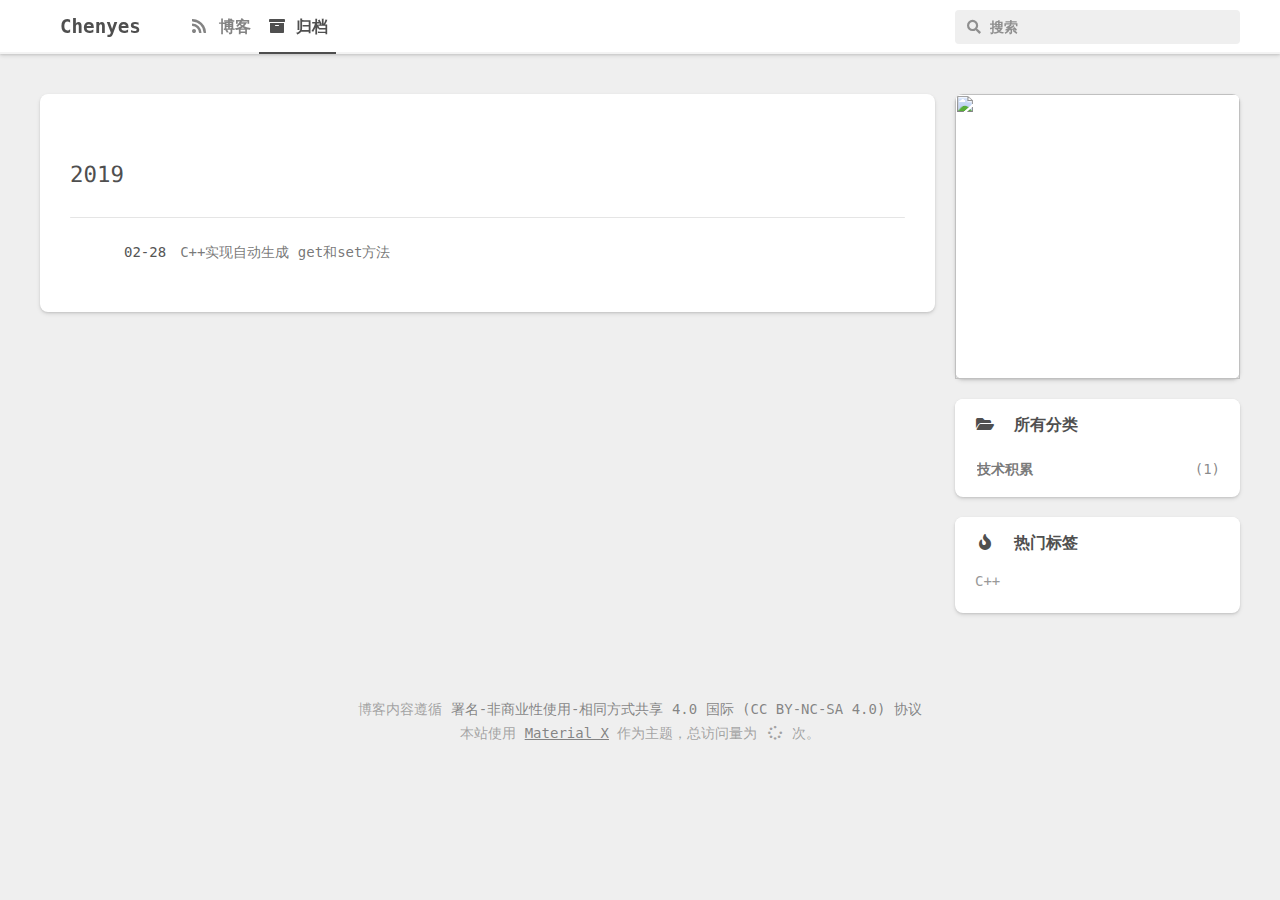
==== commit 9ea28fb8: "Site updated: 2019-02-28 22:51:10" ====
--- a/archives/index.html
+++ b/archives/index.html
@@ -149,27 +149,16 @@
             </div>
       
           <div class="archive-item archive-post mark">
-            <a href="/2019/02/22/Test-Categories/">
-              <time>02-22</time>
+            <a href="/2019/02/28/C-实现自动生成-get和set方法/">
+              <time>02-28</time>
               <span class="title">
                 
-                    Test Categories
+                    C++实现自动生成 get和set方法
                 
               </span>
             </a>
           </div>
       
-          <div class="archive-item archive-post mark">
-            <a href="/2019/02/21/hello-world/">
-              <time>02-21</time>
-              <span class="title">
-                
-                    Hello World
-                
-              </span>
-            </a>
-          </div>
-      
     </section>
   </article>
 
@@ -216,7 +205,7 @@
     <div class="content pure">
       <ul class="entry">
         
-          <li><a class="flat-box" title="/categories/test/" href="/categories/test/"><div class="name">test</div><div class="badge">(1)</div></a></li>
+          <li><a class="flat-box" title="/categories/技术积累/" href="/categories/技术积累/"><div class="name">技术积累</div><div class="badge">(1)</div></a></li>
         
       </ul>
     </div>
@@ -238,7 +227,7 @@
 </header>
 
     <div class="content pure">
-      <a href="/tags/test/" style="font-size: 14px; color: #999">test</a>
+      <a href="/tags/C/" style="font-size: 14px; color: #999">C++</a>
     </div>
   </section>
 
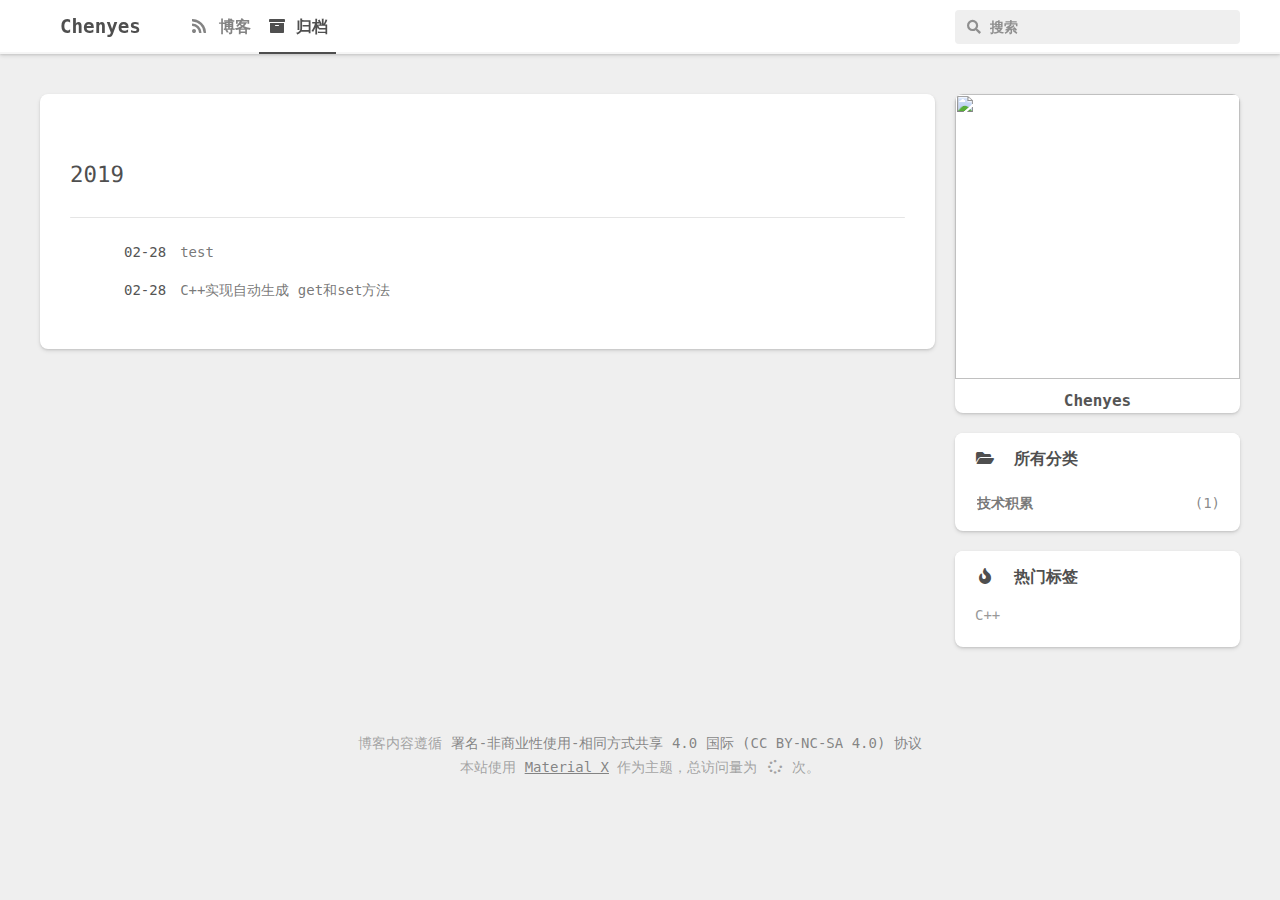
==== commit a495254e: "Site updated: 2019-02-28 23:26:12" ====
--- a/archives/index.html
+++ b/archives/index.html
@@ -149,6 +149,17 @@
             </div>
       
           <div class="archive-item archive-post mark">
+            <a href="/2019/02/28/test/">
+              <time>02-28</time>
+              <span class="title">
+                
+                    test
+                
+              </span>
+            </a>
+          </div>
+      
+          <div class="archive-item archive-post mark">
             <a href="/2019/02/28/C-实现自动生成-get和set方法/">
               <time>02-28</time>
               <span class="title">
@@ -183,6 +194,15 @@
         <img class="avatar" src="https://github.com/chenyes/ImageHosting/raw/master/favicon/author.jpg">
       </div>
     
+    
+      <div class="text">
+        
+        
+        
+          <p><span id="jinrishici-sentence">Chenyes</span></p>
+          <script src="https://sdk.jinrishici.com/v2/browser/jinrishici.js" charset="utf-8"></script>
+        
+      </div>
     
     
   </div>
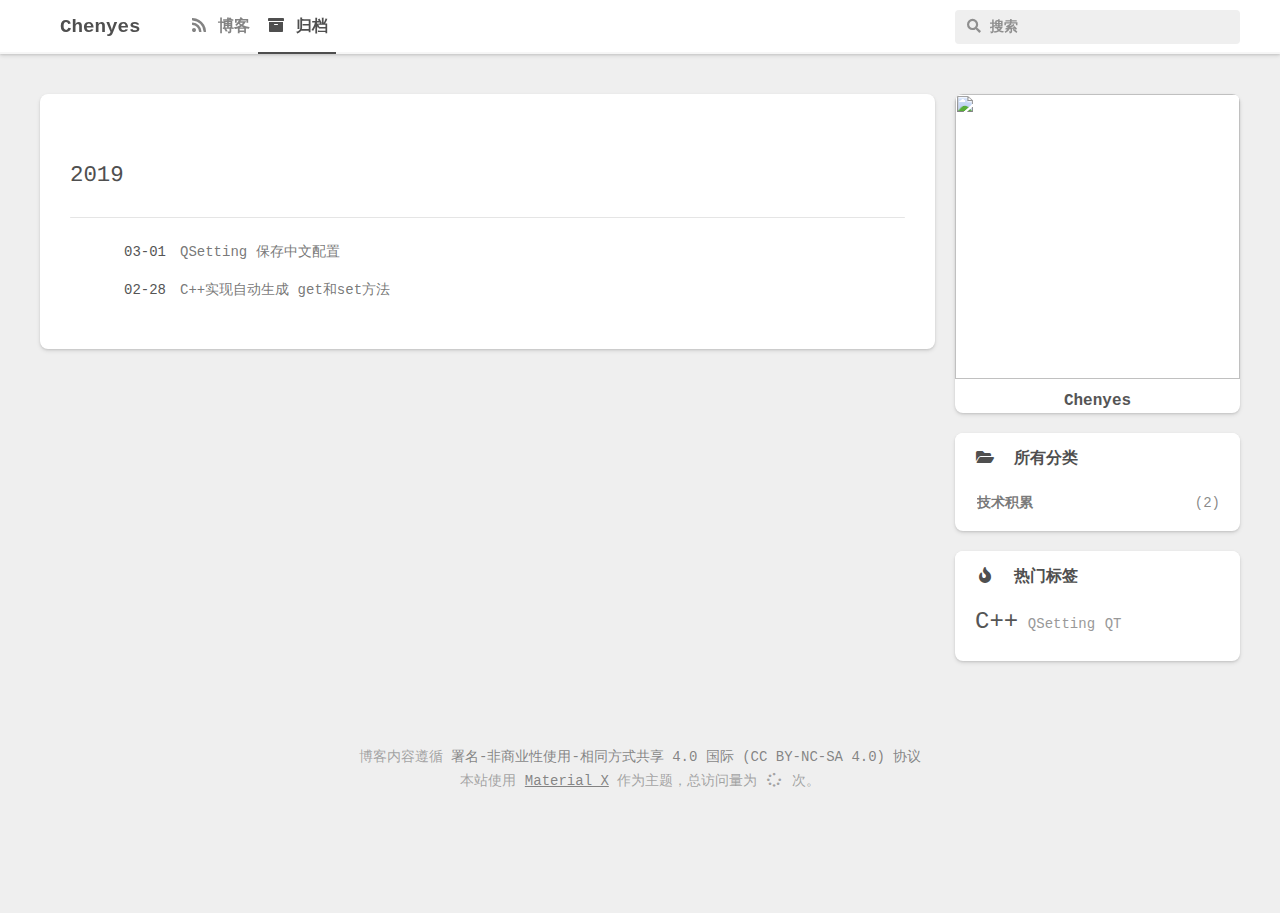
==== commit 97319b71: "Site updated: 2019-03-01 12:24:49" ====
--- a/archives/index.html
+++ b/archives/index.html
@@ -149,11 +149,11 @@
             </div>
       
           <div class="archive-item archive-post mark">
-            <a href="/2019/02/28/test/">
-              <time>02-28</time>
+            <a href="/2019/03/01/QSetting-保存中文配置/">
+              <time>03-01</time>
               <span class="title">
                 
-                    test
+                    QSetting 保存中文配置
                 
               </span>
             </a>
@@ -225,7 +225,7 @@
     <div class="content pure">
       <ul class="entry">
         
-          <li><a class="flat-box" title="/categories/技术积累/" href="/categories/技术积累/"><div class="name">技术积累</div><div class="badge">(1)</div></a></li>
+          <li><a class="flat-box" title="/categories/技术积累/" href="/categories/技术积累/"><div class="name">技术积累</div><div class="badge">(2)</div></a></li>
         
       </ul>
     </div>
@@ -247,7 +247,7 @@
 </header>
 
     <div class="content pure">
-      <a href="/tags/C/" style="font-size: 14px; color: #999">C++</a>
+      <a href="/tags/C/" style="font-size: 24px; color: #555">C++</a> <a href="/tags/QSetting/" style="font-size: 14px; color: #999">QSetting</a> <a href="/tags/QT/" style="font-size: 14px; color: #999">QT</a>
     </div>
   </section>
 
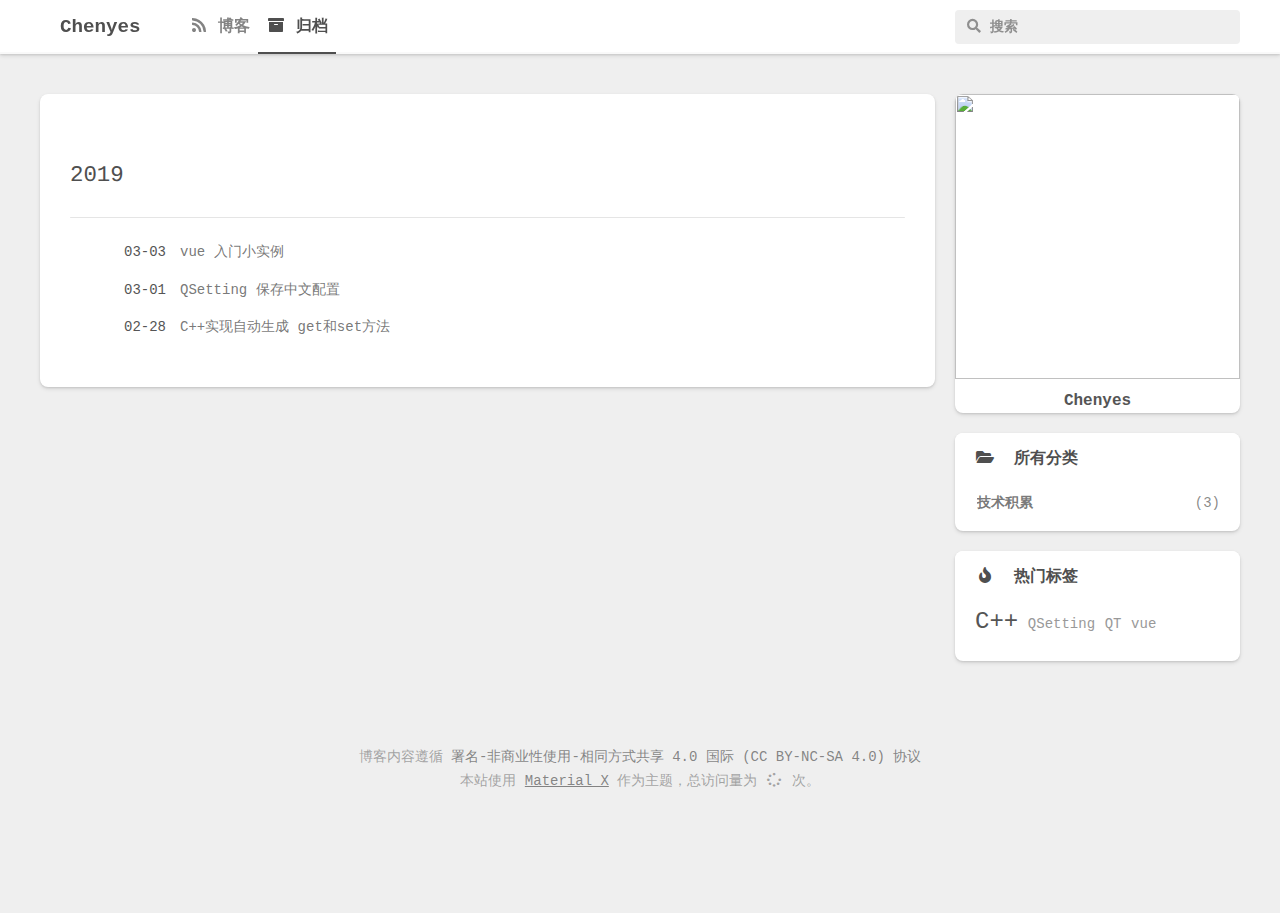
==== commit e9279a75: "Site updated: 2019-03-03 10:59:26" ====
--- a/archives/index.html
+++ b/archives/index.html
@@ -149,6 +149,17 @@
             </div>
       
           <div class="archive-item archive-post mark">
+            <a href="/2019/03/03/vue-入门小实例/">
+              <time>03-03</time>
+              <span class="title">
+                
+                    vue 入门小实例
+                
+              </span>
+            </a>
+          </div>
+      
+          <div class="archive-item archive-post mark">
             <a href="/2019/03/01/QSetting-保存中文配置/">
               <time>03-01</time>
               <span class="title">
@@ -225,7 +236,7 @@
     <div class="content pure">
       <ul class="entry">
         
-          <li><a class="flat-box" title="/categories/技术积累/" href="/categories/技术积累/"><div class="name">技术积累</div><div class="badge">(2)</div></a></li>
+          <li><a class="flat-box" title="/categories/技术积累/" href="/categories/技术积累/"><div class="name">技术积累</div><div class="badge">(3)</div></a></li>
         
       </ul>
     </div>
@@ -247,7 +258,7 @@
 </header>
 
     <div class="content pure">
-      <a href="/tags/C/" style="font-size: 24px; color: #555">C++</a> <a href="/tags/QSetting/" style="font-size: 14px; color: #999">QSetting</a> <a href="/tags/QT/" style="font-size: 14px; color: #999">QT</a>
+      <a href="/tags/C/" style="font-size: 24px; color: #555">C++</a> <a href="/tags/QSetting/" style="font-size: 14px; color: #999">QSetting</a> <a href="/tags/QT/" style="font-size: 14px; color: #999">QT</a> <a href="/tags/vue/" style="font-size: 14px; color: #999">vue</a>
     </div>
   </section>
 
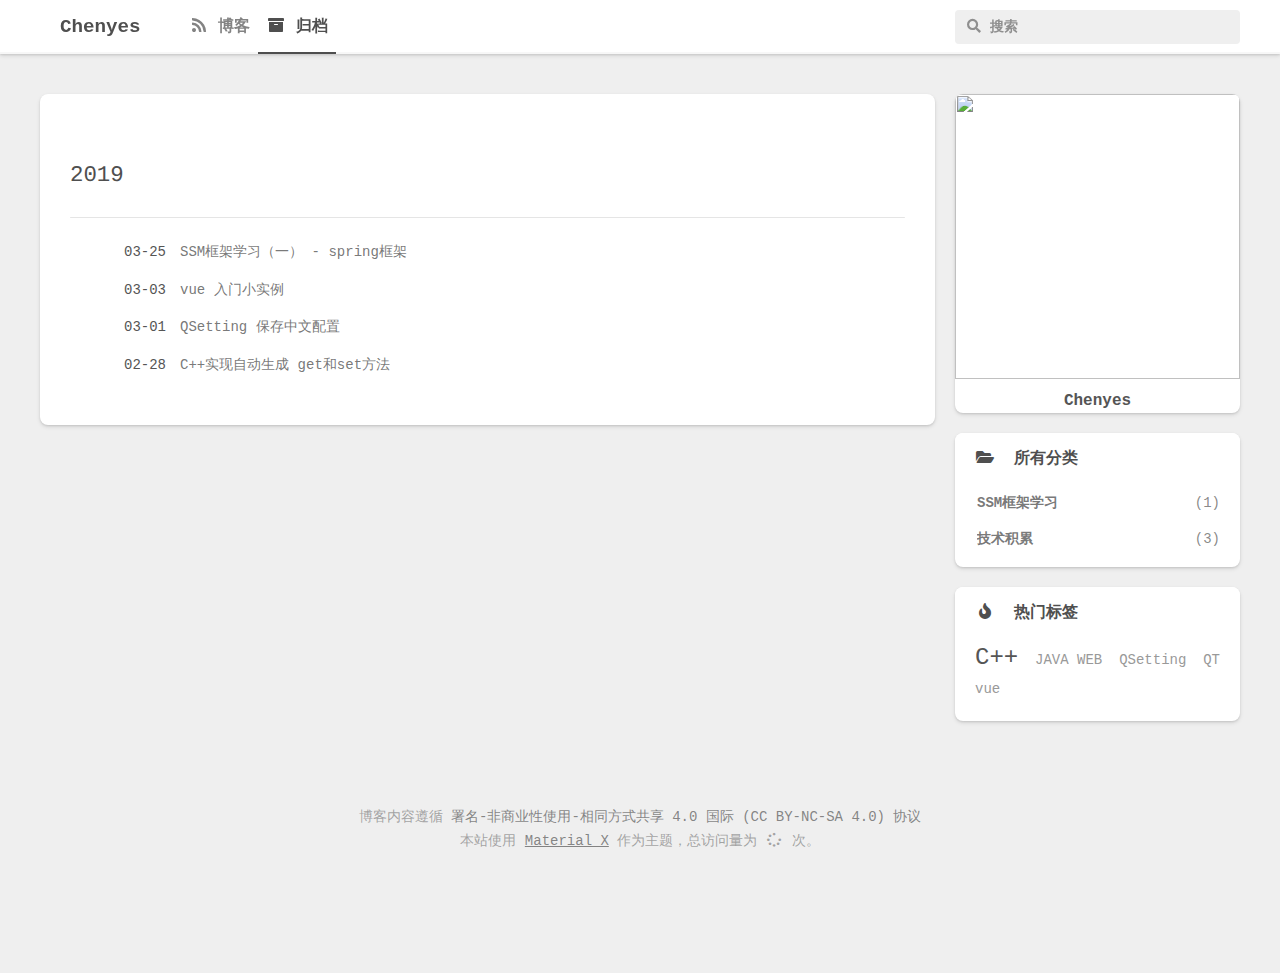
==== commit dbd5be99: "Site updated: 2019-03-25 22:47:21" ====
--- a/archives/index.html
+++ b/archives/index.html
@@ -149,6 +149,17 @@
             </div>
       
           <div class="archive-item archive-post mark">
+            <a href="/2019/03/25/SSM框架学习（一）-spring框架/">
+              <time>03-25</time>
+              <span class="title">
+                
+                    SSM框架学习（一） - spring框架
+                
+              </span>
+            </a>
+          </div>
+      
+          <div class="archive-item archive-post mark">
             <a href="/2019/03/03/vue-入门小实例/">
               <time>03-03</time>
               <span class="title">
@@ -236,6 +247,8 @@
     <div class="content pure">
       <ul class="entry">
         
+          <li><a class="flat-box" title="/categories/SSM框架学习/" href="/categories/SSM框架学习/"><div class="name">SSM框架学习</div><div class="badge">(1)</div></a></li>
+        
           <li><a class="flat-box" title="/categories/技术积累/" href="/categories/技术积累/"><div class="name">技术积累</div><div class="badge">(3)</div></a></li>
         
       </ul>
@@ -258,7 +271,7 @@
 </header>
 
     <div class="content pure">
-      <a href="/tags/C/" style="font-size: 24px; color: #555">C++</a> <a href="/tags/QSetting/" style="font-size: 14px; color: #999">QSetting</a> <a href="/tags/QT/" style="font-size: 14px; color: #999">QT</a> <a href="/tags/vue/" style="font-size: 14px; color: #999">vue</a>
+      <a href="/tags/C/" style="font-size: 24px; color: #555">C++</a> <a href="/tags/JAVA-WEB/" style="font-size: 14px; color: #999">JAVA WEB</a> <a href="/tags/QSetting/" style="font-size: 14px; color: #999">QSetting</a> <a href="/tags/QT/" style="font-size: 14px; color: #999">QT</a> <a href="/tags/vue/" style="font-size: 14px; color: #999">vue</a>
     </div>
   </section>
 
